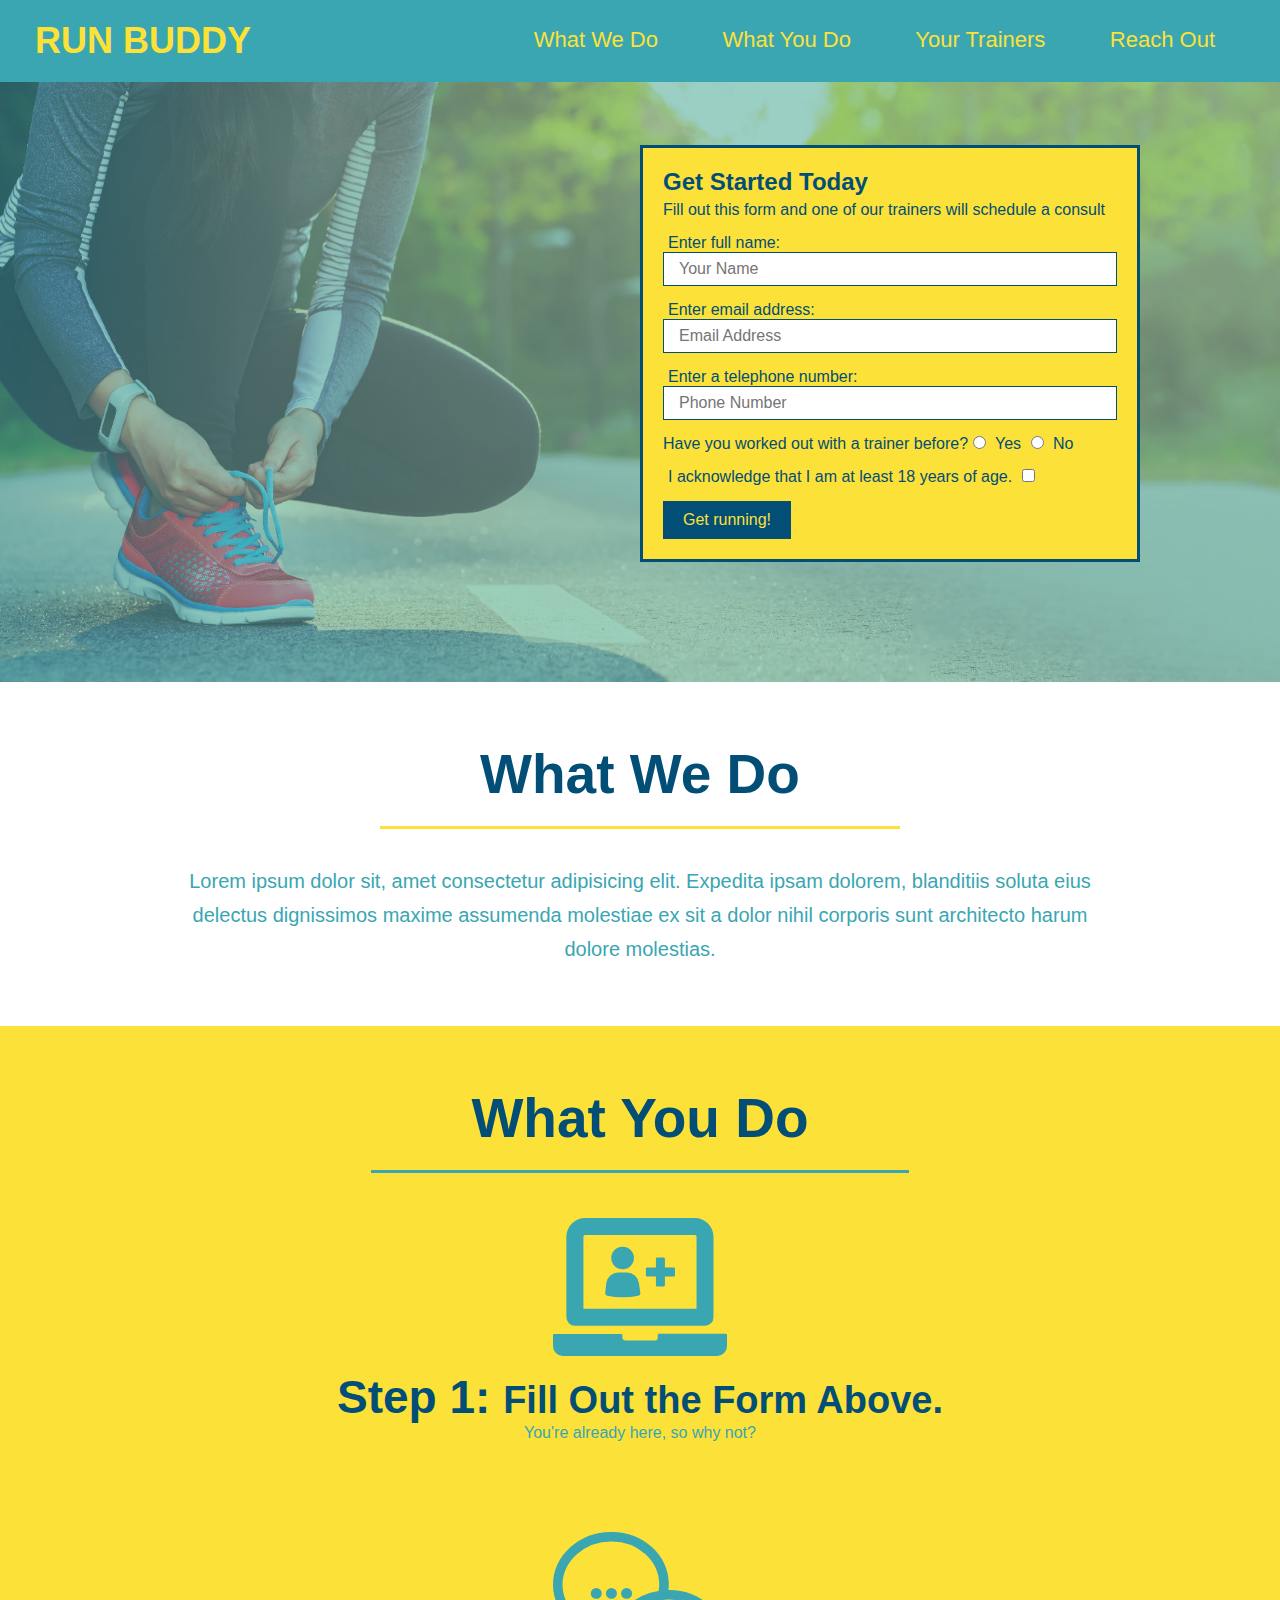
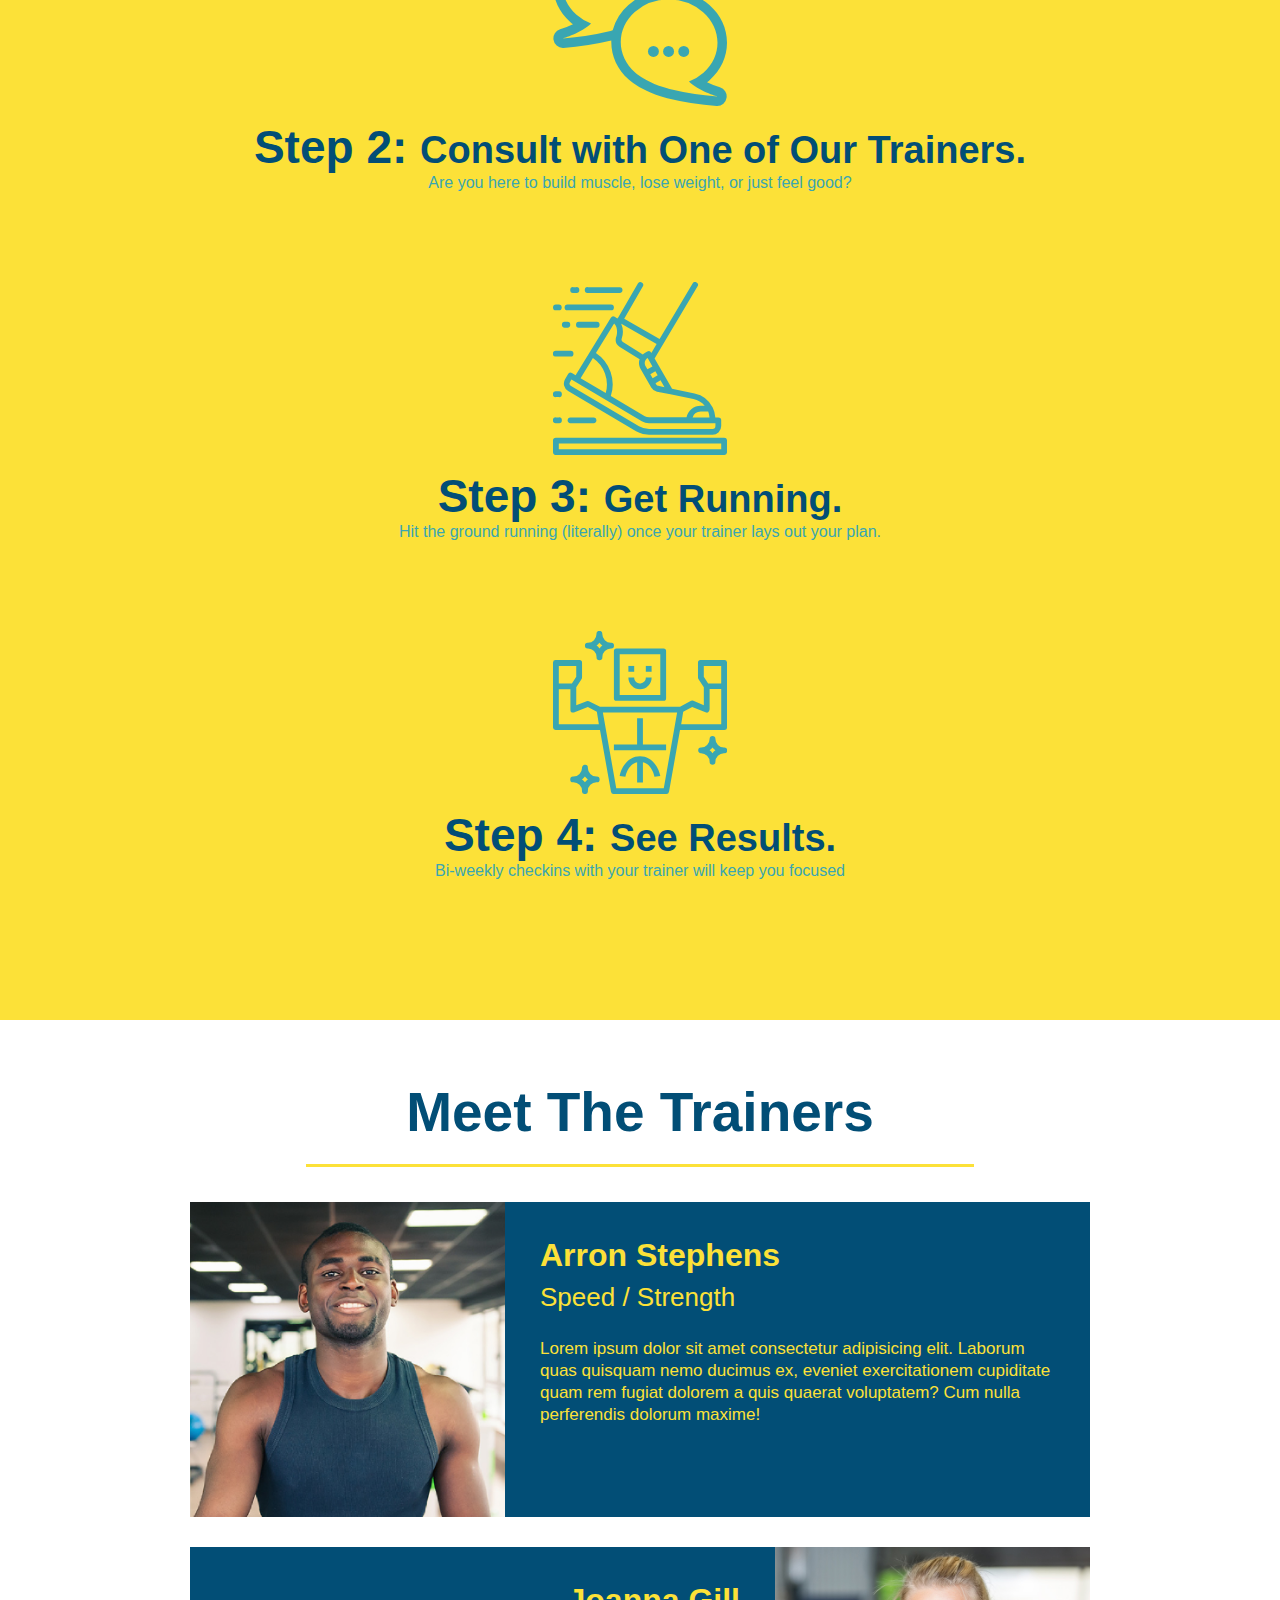
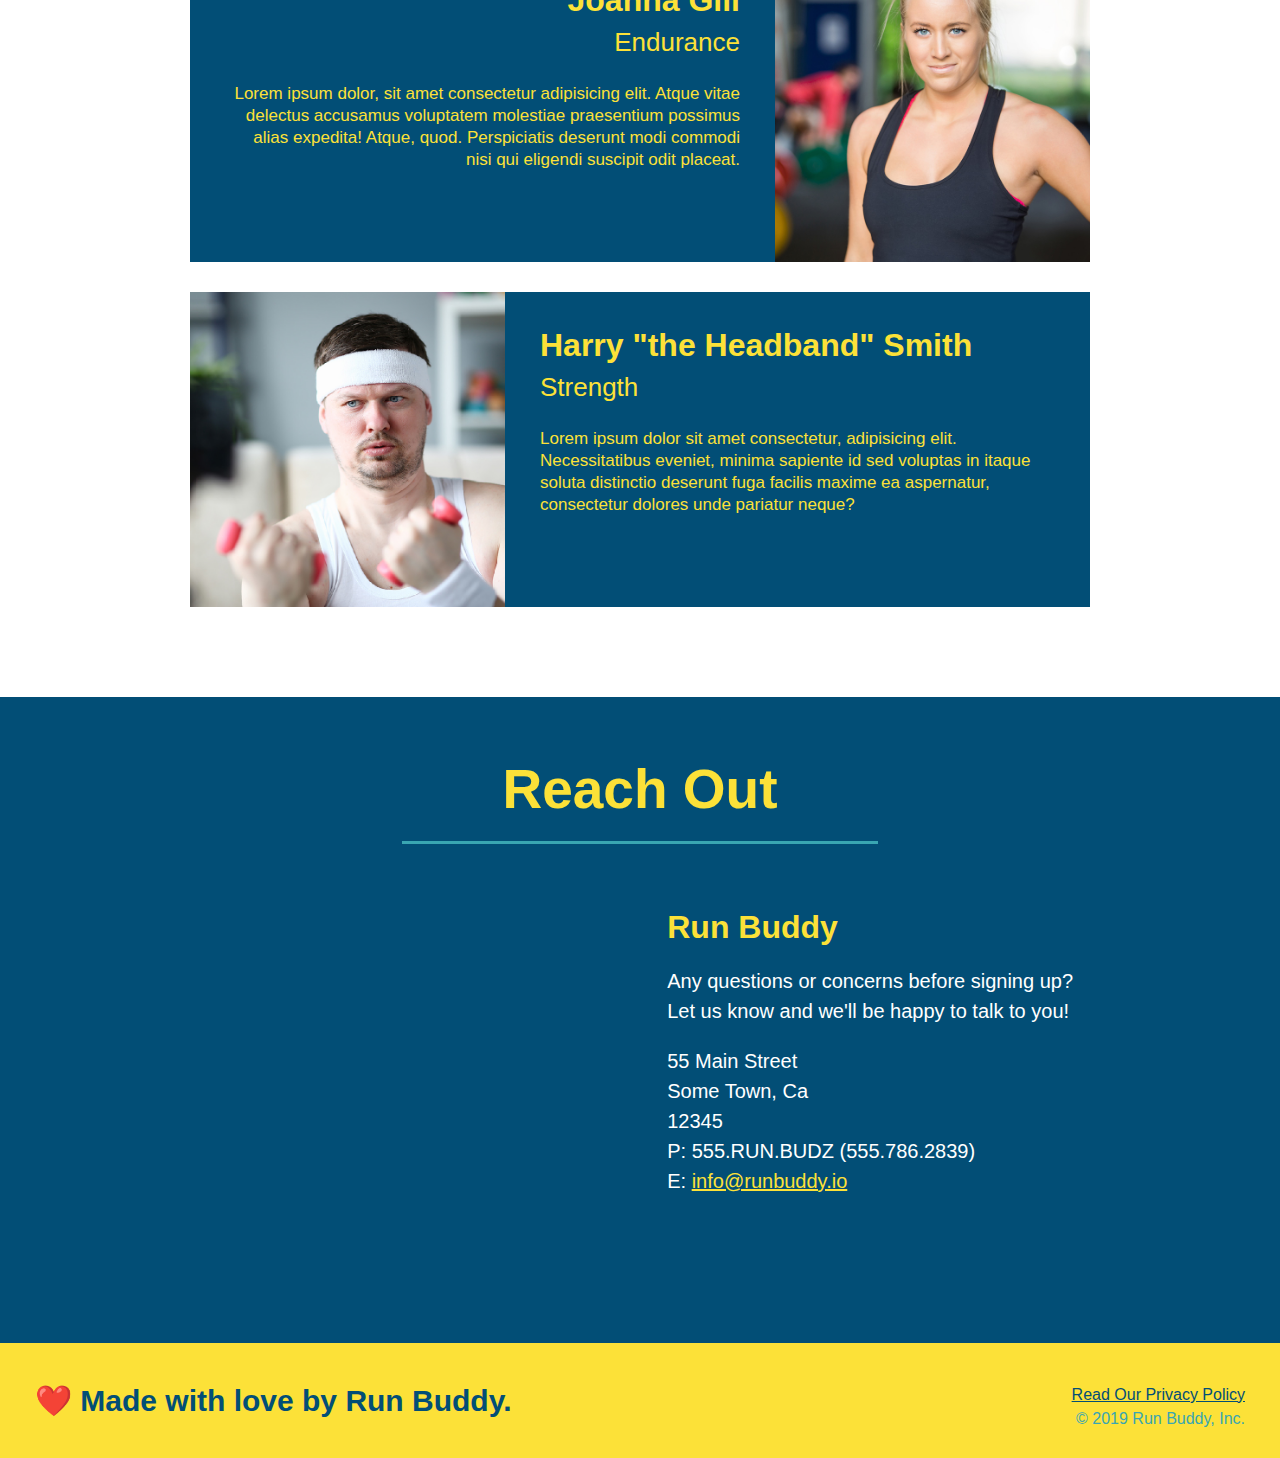
==== index.html @ 03129aef "privacy policy" ====
<!DOCTYPE html>
<html lang="en">

<head>
  <meta charset="UTF-8" />
  <title>Run Buddy</title>
  <link rel="stylesheet" href="./Assets/CSS/style.css" />
</head>

<body>
  <!-- navigation -->
  <header>
    <h1>
      <a href="/">
        RUN BUDDY
      </a>
    </h1>
    <nav>
      <!-- Unordered list element -->
      <ul>
        <!-- List item element-->
        <li>
          <!-- Anchor element -->
          <a href="#what-we-do">What We Do</a>
        </li>
        <li>
          <a href="#what-you-do">What You Do</a>
        </li>
        <li>
          <a href="#your-trainers">Your Trainers</a>
        </li>
        <li>
          <a href="#reach-out">Reach Out</a>
        </li>
      </ul>
    </nav>
  </header>

  <!-- hero/jumbotron -->
  <section class="hero">
    <div class="hero-form">
      <h3>Get Started Today</h3>
      <p>Fill out this form and one of our trainers will schedule a consult</p>
      <form>
        <label for="name">Enter full name:</label>
        <input type="text" placeholder="Your Name" name="name" id="name" class="form-input" />
        <label for="email">Enter email address:</label>
        <input type="text" placeholder="Email Address" name="email" id="email" class="form-input" />
        <label for="phone">Enter a telephone number:</label>
        <input type="text" placeholder="Phone Number" name="phone" id="phone" class="form-input" />
        <p>
          Have you worked out with a trainer before?
          <input type="radio" name="trainer-confirm" id="trainer-yes" />
          <label for="trainer-yes">Yes</label>
          <input type="radio" name="trainer-confirm" id="trainer-no" />
          <label for="trainer-no">No</label>
        </p>
        <p>
          <label for="checkbox">
            I acknowledge that I am at least 18 years of age.
          </label>
          <input type="checkbox" name="checkpoint1" id="checkbox" />
        </p>
        <button type="submit">
          Get running!
        </button>
      </form>
    </div>
  </section>

  <!-- "what we do" section -->
  <section id="what-we-do" class="intro">
    <h2 class="section-title primary-border">What We Do</h2>
    <p>
      Lorem ipsum dolor sit, amet consectetur adipisicing elit. Expedita ipsam dolorem, blanditiis soluta eius delectus dignissimos maxime assumenda molestiae ex sit a dolor nihil corporis sunt architecto harum dolore molestias.
    </p>
  </section>

  <!-- "what you do" section -->
  <section id="what-you-do" class="steps">
    <h2 class="section-title secondary-border">What You Do</h2>
    <div>
      <!-- insert this img element -->
      <img src="./Assets/Images/step-1.svg" alt=""/>
      <h3>Step 1: <span>Fill Out the Form Above.</span></h3>
      <P>You're already here, so why not?</P>
    </div>
    <div>
      <img src="./Assets/Images/step-2.svg" alt=""/>
      <h3>Step 2: <span>Consult with One of Our Trainers.</span></h3>
      <P>Are you here to build muscle, lose weight, or just feel good?</P>
    </div>
    <div>
      <img src="./Assets/Images/step-3.svg" alt=""/>
      <h3>Step 3: <span>Get Running.</span></h3>
      <P>Hit the ground running (literally) once your trainer lays out your plan.</P>
    </div>
    <div>
      <img src="./Assets/Images/step-4.svg" alt=""/>
      <h3>Step 4: <span>See Results.</span></h3>
      <P>Bi-weekly checkins with your trainer will keep you focused</P>
    </div>
  </section>

  <!-- "meet the trainers" section -->
  <section id="your-trainers" class="trainers">
    <h2 class="section-title primary-border">Meet The Trainers</h2>
    <article class="trainer">
      <img src="./Assets/Images/trainer-1.jpg" alt="Arron Stephens in his workout clothes, redy to pump some iron"/>
      <div class="trainer-bio text-left">
        <h3>Arron Stephens</h3>
        <h4>Speed / Strength</h4>
        <p>
          Lorem ipsum dolor sit amet consectetur adipisicing elit. Laborum quas quisquam nemo ducimus ex, eveniet exercitationem cupiditate quam rem fugiat dolorem a quis quaerat voluptatem? Cum nulla perferendis dolorum maxime!
        </p>
      </div>
    </article>
    <!-- second trainer bio -->
    <article class="trainer">
      <div class="trainer-bio text-right">
        <h3>Joanna Gill</h3>
        <h4>Endurance</h4>
        <p>
          Lorem ipsum dolor, sit amet consectetur adipisicing elit. Atque vitae delectus accusamus voluptatem molestiae praesentium possimus alias expedita! Atque, quod. Perspiciatis deserunt modi commodi nisi qui eligendi suscipit odit placeat.
        </p>
      </div>
      <img src="./Assets/Images/trainer-2.jpg" alt="Joanna Gill cooling off after a workout"/>
    </article>
    <!-- third trainer bio -->
    <article class="trainer">
      <img src="./Assets/Images/trainer-3.jpg" alt="Harry Smith wearing a headband and lifting comically small pink weights"/>
      <div class="trainer-bio text-left">        
        <h3>Harry "the Headband" Smith</h3>
        <h4>Strength</h4>
        <p>
          Lorem ipsum dolor sit amet consectetur, adipisicing elit. Necessitatibus eveniet, minima sapiente id sed voluptas in itaque soluta distinctio deserunt fuga facilis maxime ea aspernatur, consectetur dolores unde pariatur neque?
        </p>
      </div>
    </article>
  </section>

  <!-- "reach out" section -->
  <section id="reach-out" class="contact">
    <h2 class="section-title secondary-border">Reach Out</h2>
    <div class="contact-info">
      <iframe src="https://www.google.com/maps/embed?pb=!1m18!1m12!1m3!1d3732.3373214034473!2d-103.38865258467126!3d20.696522504412105!2m3!1f0!2f0!3f0!3m2!1i1024!2i768!4f13.1!3m3!1m2!1s0x8428ae46143d820b%3A0xa0c70ac1861f64c0!2sTacos%20Don%20Miguel%C3%B3n!5e0!3m2!1sen!2smx!4v1633041962342!5m2!1sen!2smx"
      style="border:0;" 
      allowfullscreen=""
      loading="lazy">
      </iframe>
    <div>
        <h3>Run Buddy</h3>
        <p>
          Any questions or concerns before signing up?
          <br />
          Let us know and we'll be happy to talk to you!
        </p>
        <address>
          55 Main Street <br />
          Some Town, Ca <br />
          12345<br />
          P: 555.RUN.BUDZ (555.786.2839)<br />
          E: <a href="mailto:info@runbuddy.io">info@runbuddy.io</a>
        </address>
      </div>
    </div>
  </section>

  <!-- footer -->
  <footer>
    <h2>❤️ Made with love by Run Buddy.</h2>
    <div>
      <a href="./privacy-policy.html">Read Our Privacy Policy</a><br />
      &copy; 2019 Run Buddy, Inc.
    </div>
  </footer>
</body>

</html>
---- Assets/CSS/style.css ----
/* Universal Selectpr */
* {
    margin: 0;
    padding: 0;
    box-sizing: border-box;
  }
    body {
    color: #39a6b2;
    font-family: Helvetica, Arial, sans-serif;
  }
  
  /* apply styles to <header> */
  header {
    padding: 20px 35px;
    background-color: #39a6b2;
  }
    header h1 {
    font-weight: bold;
    font-size: 36px;
    color: #fce138;
    margin: 0;
    display: inline;
  }
  header a {
    text-decoration: none;
    color: #fce138;
  }
    header nav {
    float: right;
    margin: 7px 0;
  }
    header nav ul li {
    display: inline;
  }
    header nav ul li a {
    margin: 0 30px;
    font-weight: lighter;
    font-size: 22px;
  }
    footer {
    background: #fce138;
    width: 100%;
    padding: 40px 35px;
  }
    footer h2 {
    display: inline;
    color: #024e76;
    font-size: 30px;
    margin: 0;
  }
    footer div {
    float: right;
    line-height: 1.5;
    text-align: right;
  }
    footer a {
    color: #024e76;
  }
    section {
    padding: 60px;
  }
  
  /* Hero Style Start */
  .hero {
    background-image: url("..//Images/hero-bg.jpg");
    height: 600px;
    background-size: cover;
    background-position: center;
    position: relative;
  }
   
  .hero-form {
    border: 3px solid #024e76;
    background-color: #fce138;
    padding: 20px;
    width: 500px;
    color: #024e76;
    position: absolute;
    bottom: 120px;
    right: 140px;
  }
    .hero-form h3 {
    font-size: 24px;
    margin: 0;
  }
  .hero-form p {
    margin: 5px 0 15px 0;
  }
    .form-input {
    border: 1px solid #024e76;
    display: block;
    padding: 7px 15px;
    font-size: 16px;
    color: #024e76;
    width: 100%;
    margin-bottom: 15px;
  }
    .hero-form label {
    margin: 0 5px;
  }
   .hero-form button {
    color: #fce138;
    background-color: #024e76;
    border: none;
    padding: 10px 20px;
    font-size: 16px;
  }
  /* Hero Style End */

  /* What We Do Start */
  .section-title {
    font-size: 55px;
    color: #024e76;
    margin-bottom: 35px;
    padding: 0 100px 20px 100px;
    display: inline-block;
    border-bottom: 3px solid;
  }
  .primary-border {
    border-color: #fce138;
  }
  .secondary-border {
    border-color: #39a6b2;
  }
  .intro {
    text-align: center;
  }
  .intro p {
    line-height: 1.7;
    color: #39a6b2;
    width: 80%;
    font-size: 20px;
    margin: 0 auto;
  }
  /* What We Do End */

  /* What You Do Start */
  .steps {
    text-align: center;
    background: #fce138;
  }
  .steps div {
    margin-bottom: 80px;
  }
  .steps img {
    width: 15%;
    margin: 10px 0;
  }
  .steps h3 {
    color: #024e76;
    font-size: 46px;
  }
  .steps p {
    color: #39a6b2;
  }
  .steps span {
    font-size: 38px;
  }
  /* What You Do End */

  /* Meet Your Trainers Start */
  .trainers {
    text-align: center;
  }
  .trainer {
    width: 900px;
    margin: 0 auto 30px auto;
    background: #024e76;
    color: #fce138;
    overflow: auto;
  }
  .trainer img {
    width: 35%;
    float: left;
  }
  .trainer-bio {
    padding: 35px;
    float: left;
    width: 65%;
  }
  /* Utility Classes */
  .text-left {
    text-align: left;
  }
  .text-right {
    text-align: right;
  }
  .trainer-bio h3 {
    font-size: 32px;
    margin-bottom: 8px;
  }
  .trainer-bio h4 {
    font-weight: lighter;
    font-size: 26px;
    margin-bottom: 25px;
  }
  .trainer-bio p {
    font-size: 17px;
    line-height: 1.3;
  }
  /* Meet Your Trainers End */

  /* Reach Out Styles Start */
  .contact {
    text-align: center;
    background-color: #024e76;    
  }
  .contact h2 {
    color: #fce138;
  }
  .contact-info iframe {
    width: 400px;
    height: 400px;
  }
  .contact-info div {
    width: 410px;
    display: inline-block;
    vertical-align: top;
    text-align: left;
    margin: 30px 0 0 60px;
    color: white;
  }
  .contact-info h3 {
    color: #fce138;
    font-size: 32px;
  }
  .contact-info p, .contact-info address {
    margin: 20px 0;
    line-height: 1.5;
    font-size: 20px;  
    font-style: normal;  
  }
  .contact-info a {
    color: #fce138;
  }
  /* Reach Out Styles End */
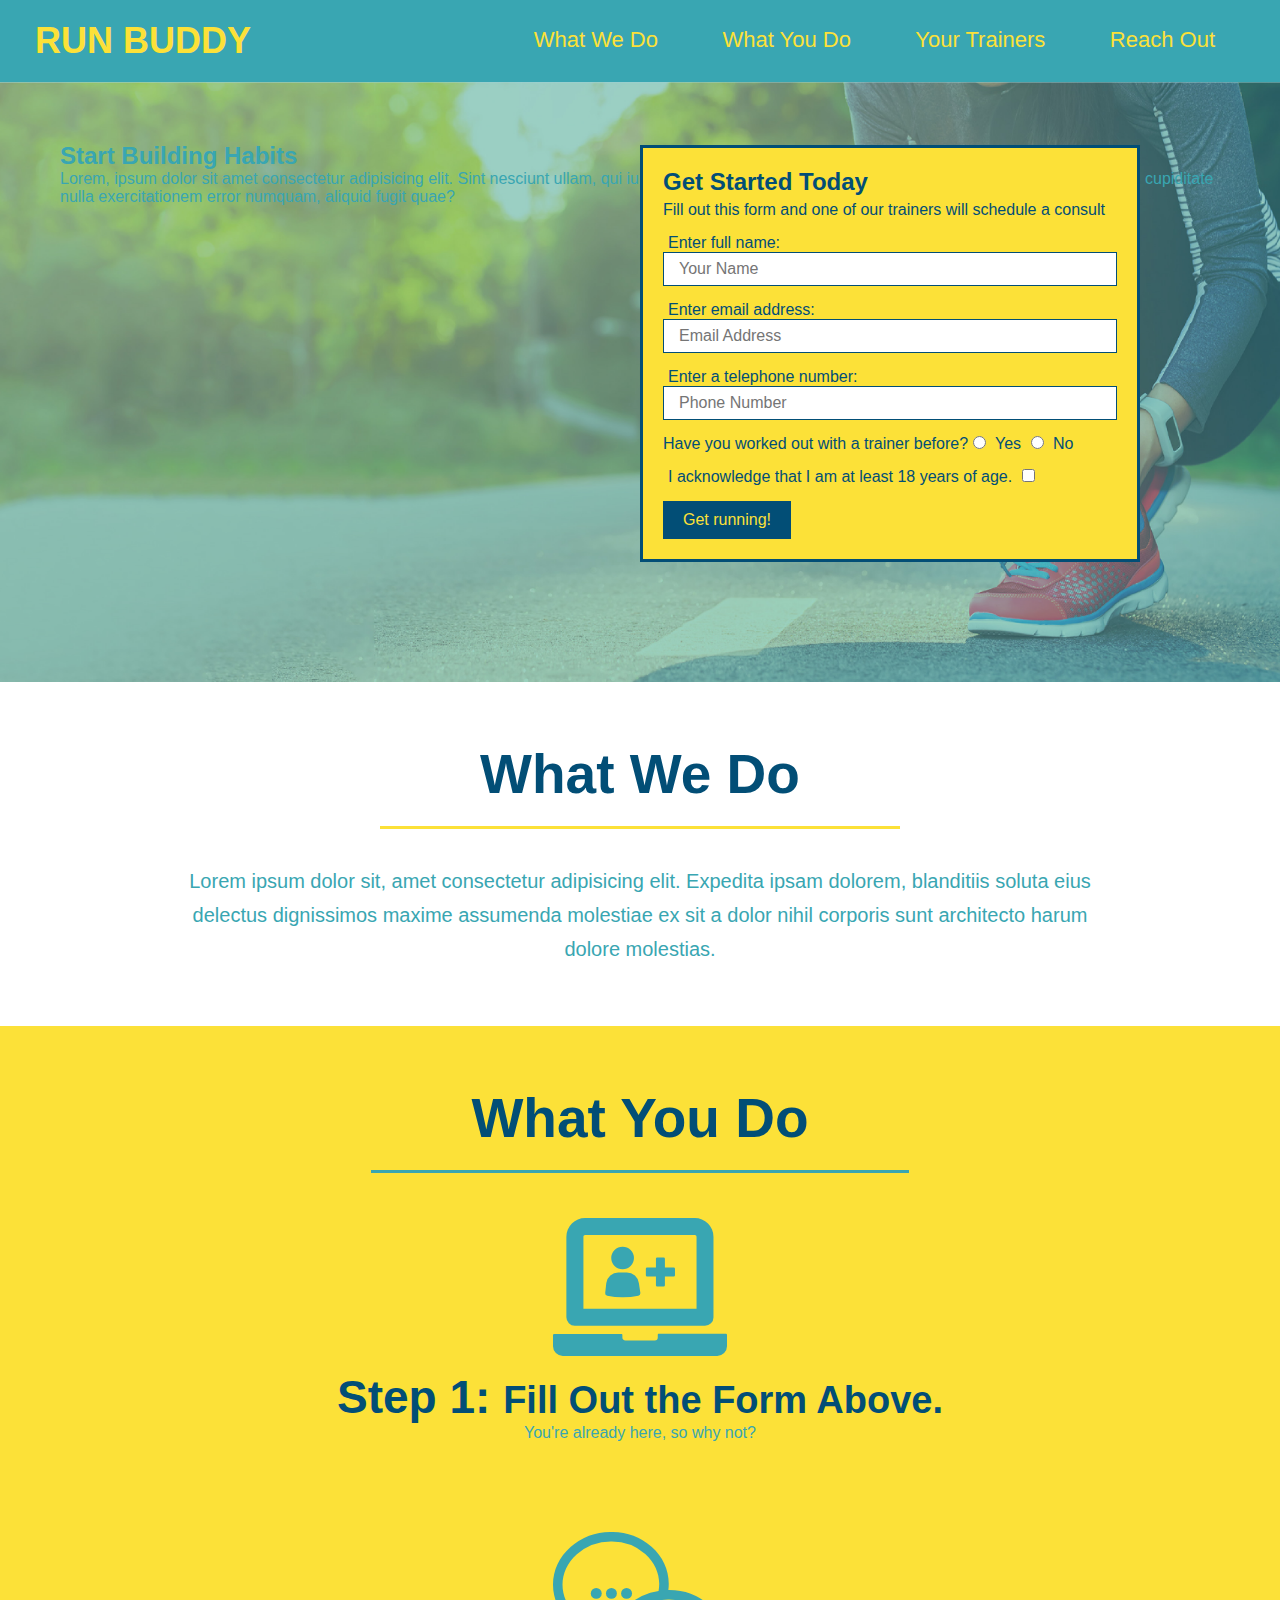
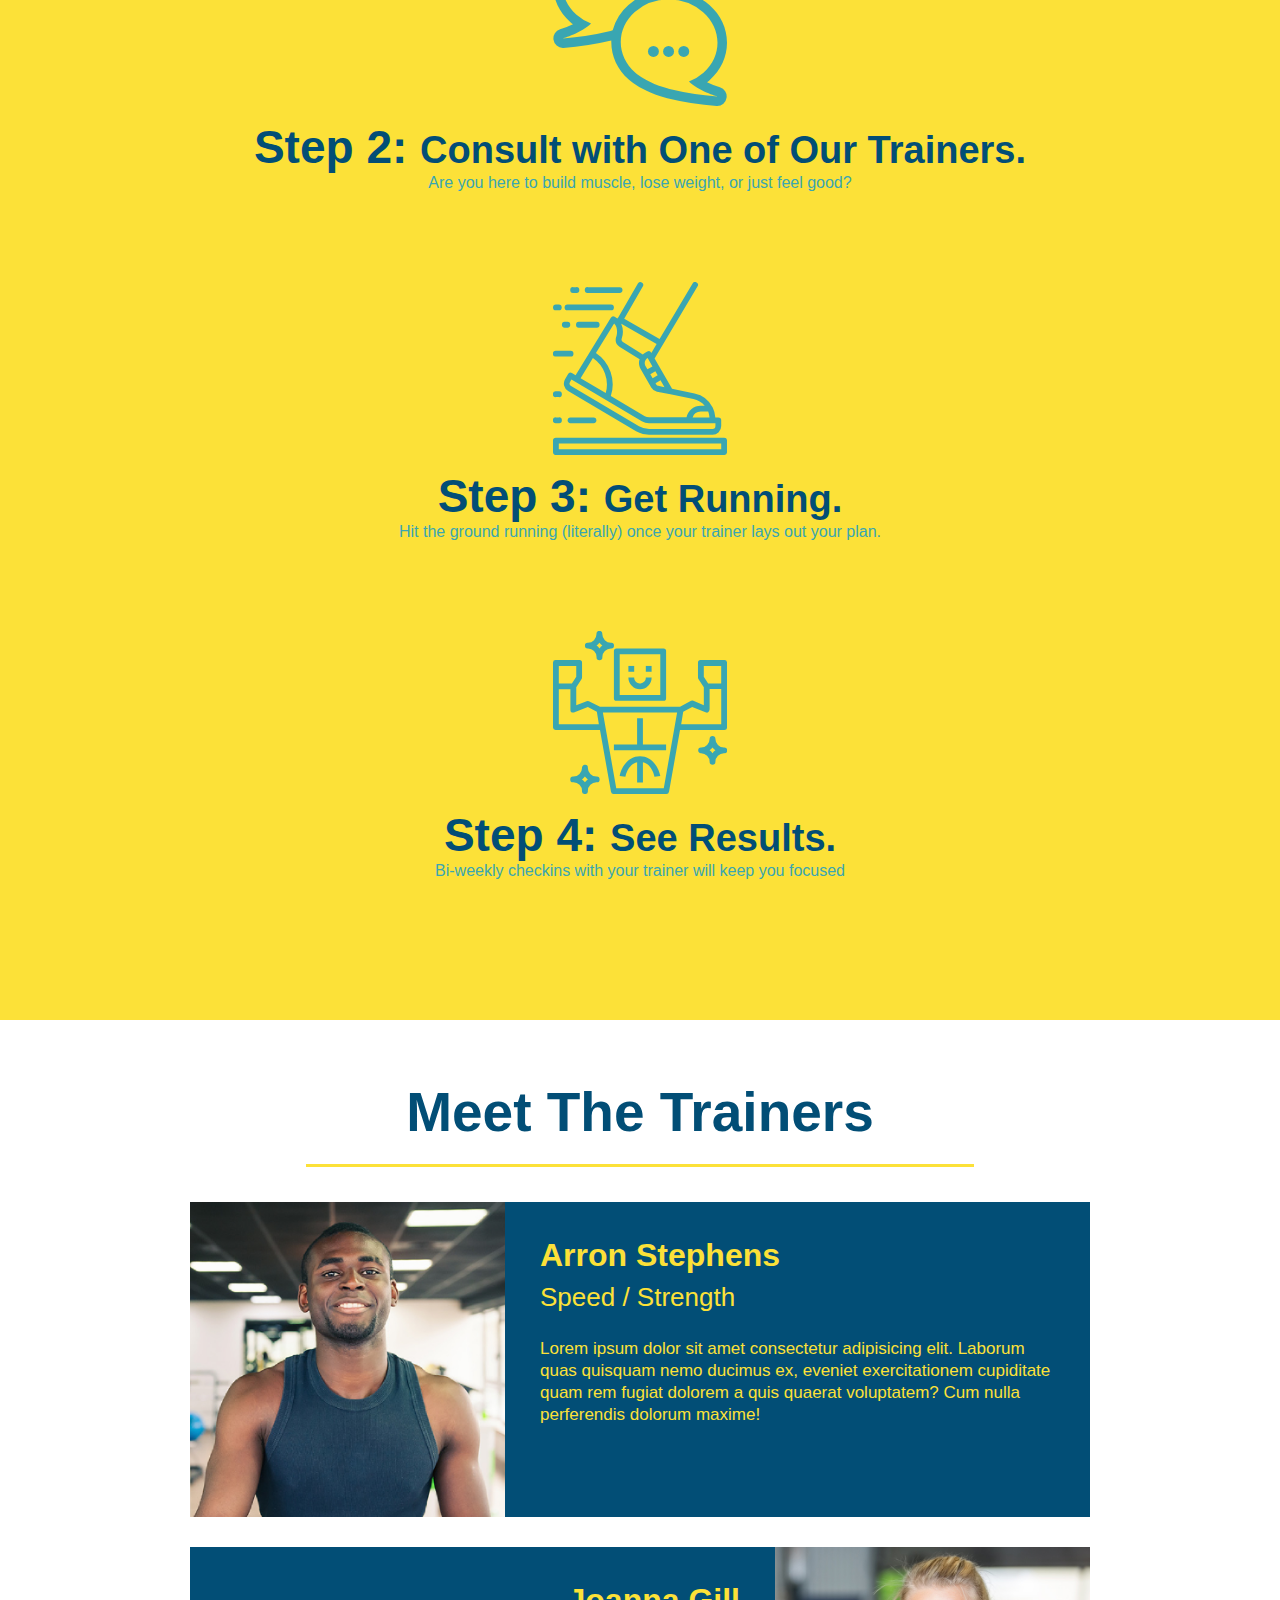
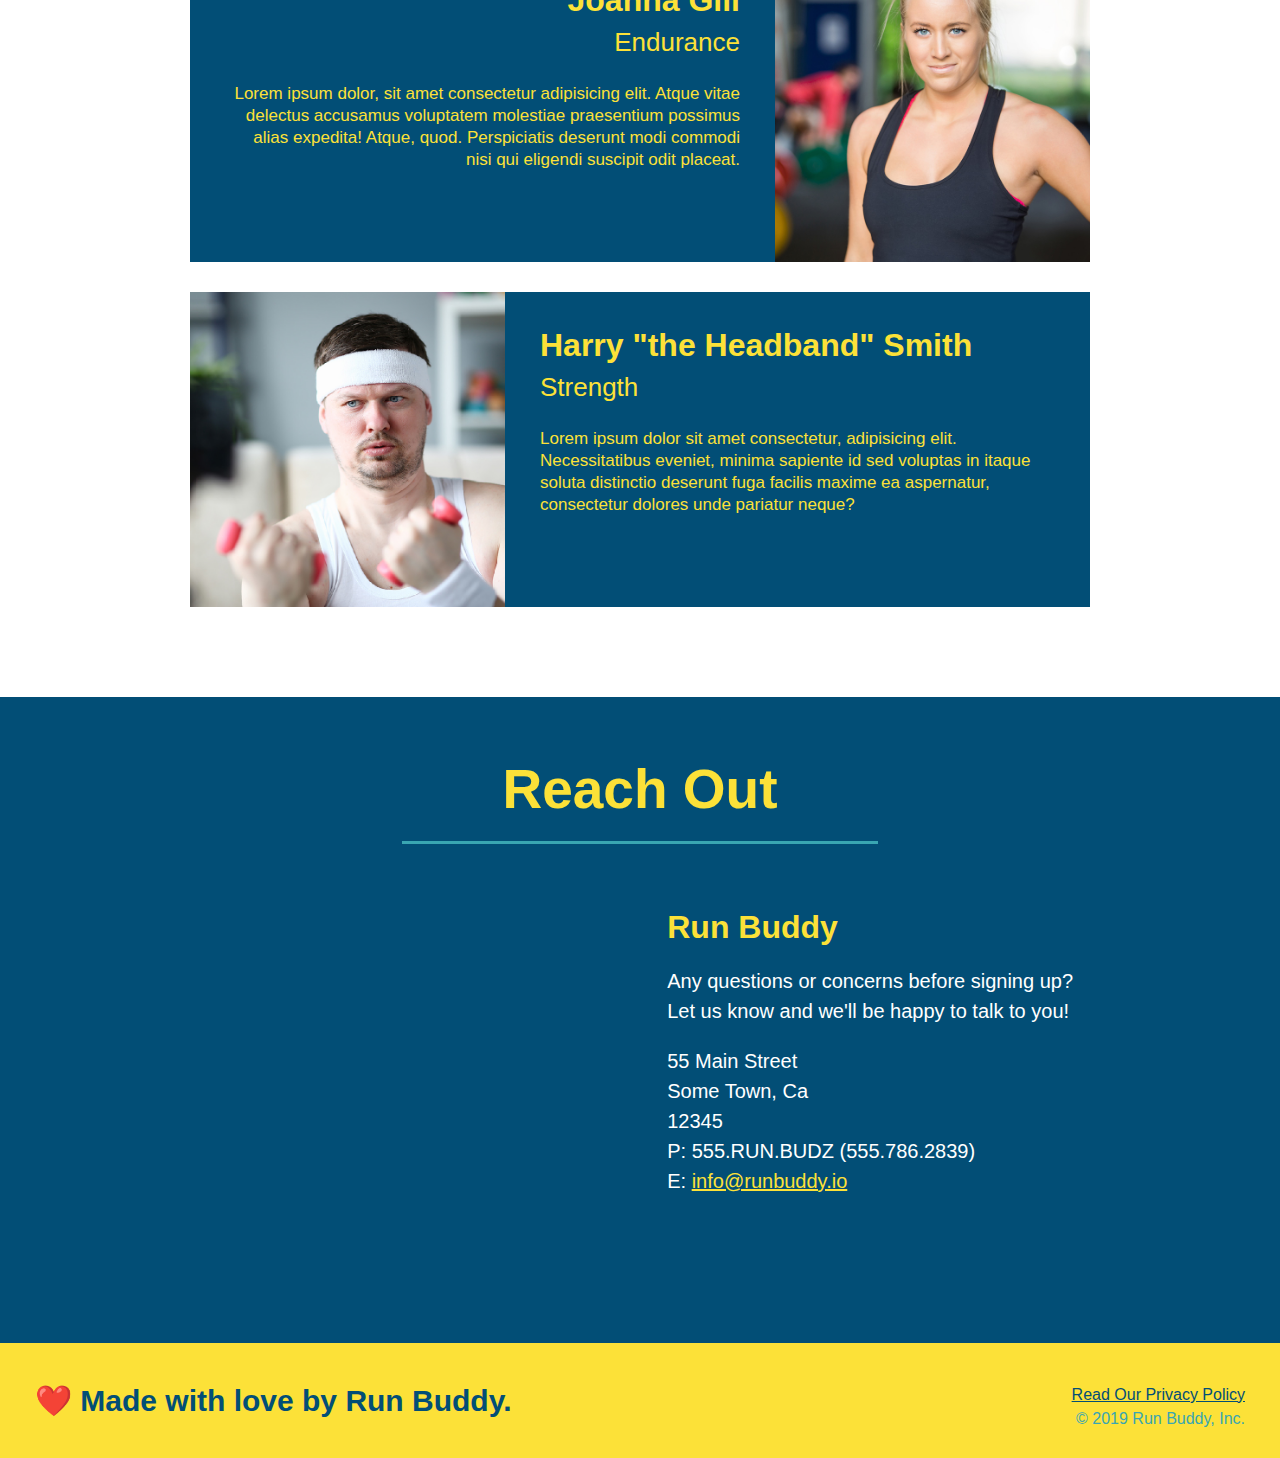
==== commit d9e331c3: "add content to hero, replace image" ====
--- a/index.html
+++ b/index.html
@@ -38,6 +38,12 @@
 
   <!-- hero/jumbotron -->
   <section class="hero">
+    <div class="hero-cta">
+      <h2>Start Building Habits</h2>
+      <p>
+        Lorem, ipsum dolor sit amet consectetur adipisicing elit. Sint nesciunt ullam, qui iure sed quod quae maiores non aperiam quibusdam. Rerum voluptatum cupiditate nulla exercitationem error numquam, aliquid fugit quae?
+      </p>
+    </div>
     <div class="hero-form">
       <h3>Get Started Today</h3>
       <p>Fill out this form and one of our trainers will schedule a consult</p>
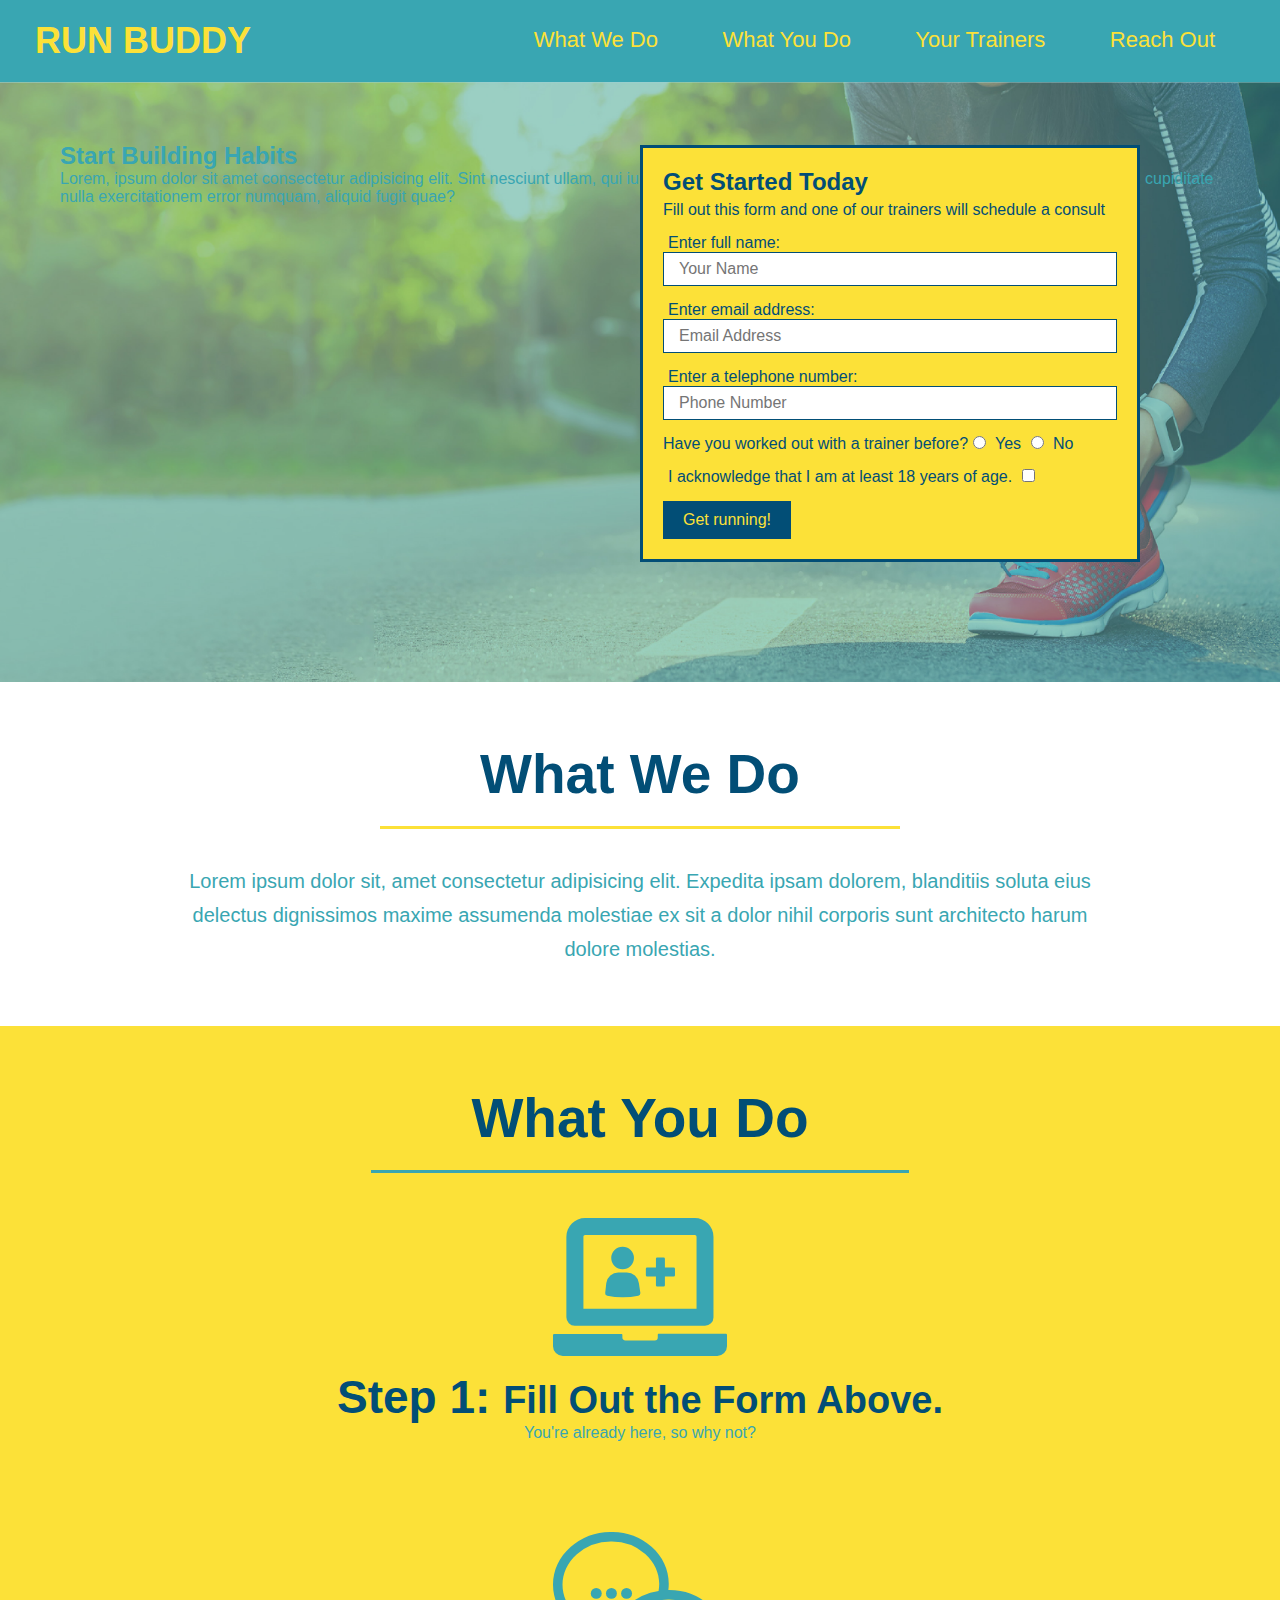
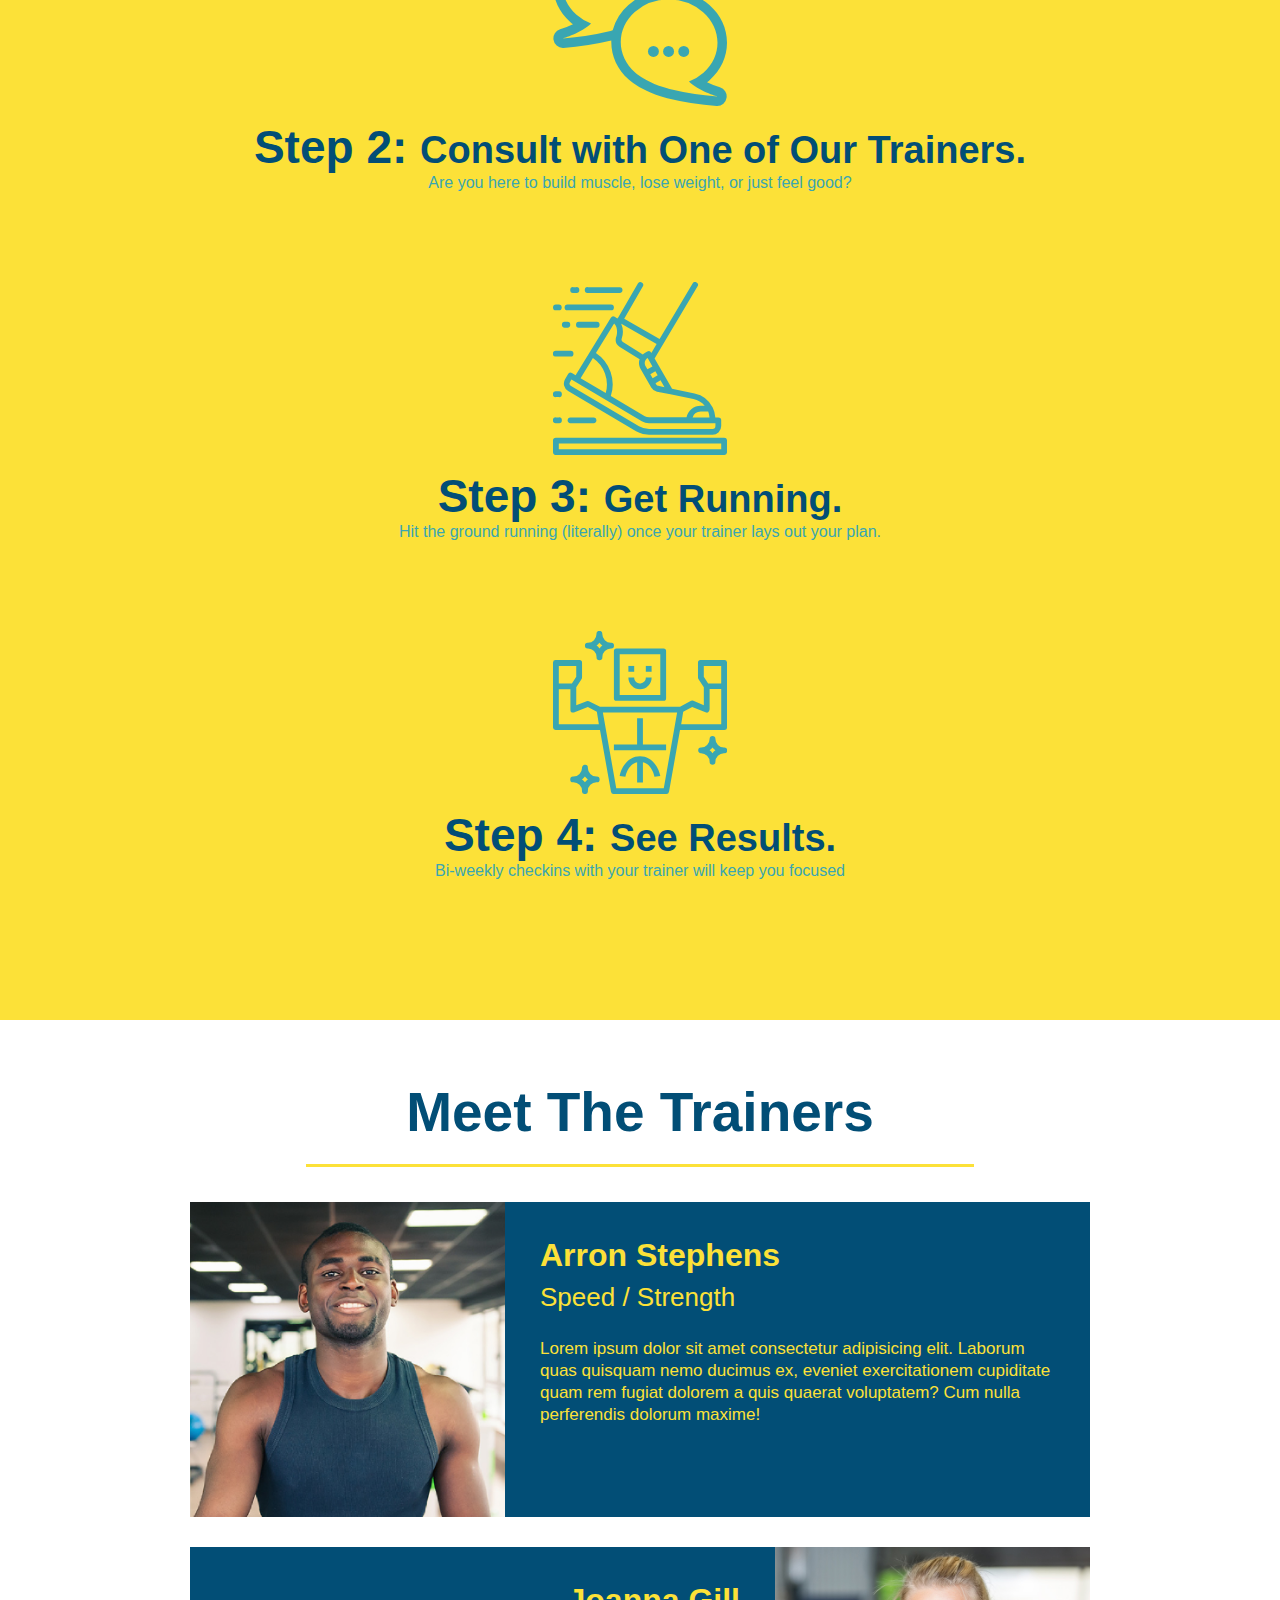
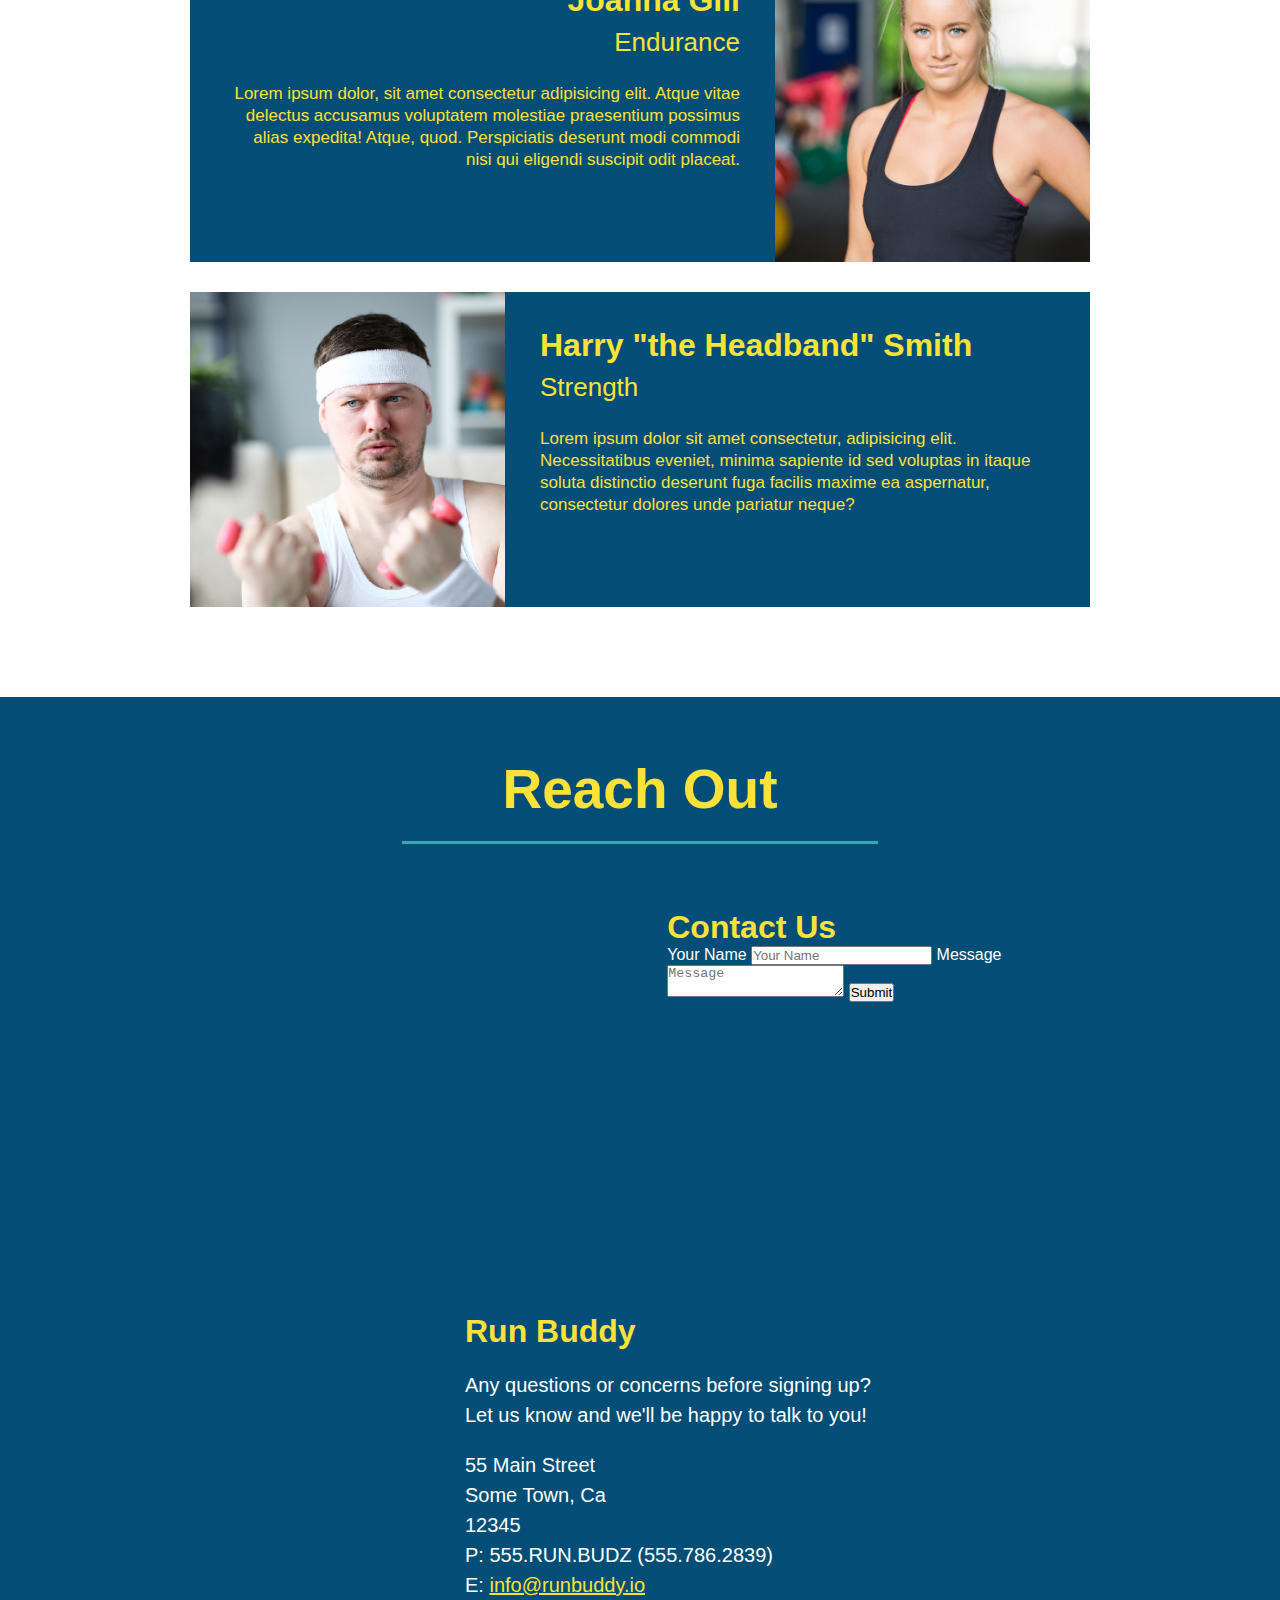
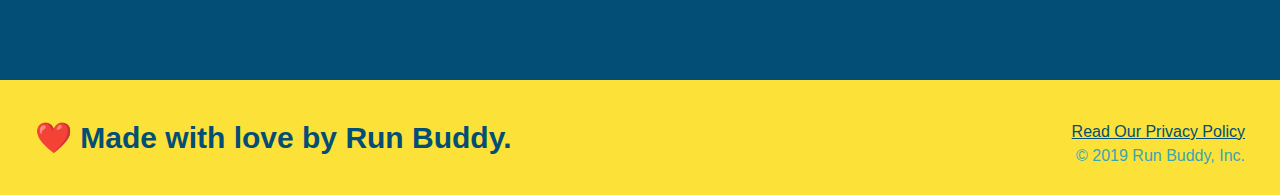
==== commit a0026db0: "add contact form" ====
--- a/index.html
+++ b/index.html
@@ -154,6 +154,18 @@
       allowfullscreen=""
       loading="lazy">
       </iframe>
+      <div class="contact form">
+        <h3>Contact Us</h3>
+        <form>
+          <label for="contact-name">Your Name</label>
+          <input type="text" id="contact-name" placeholder="Your Name" />
+     
+          <label for="contact-message">Message</label>
+          <textarea id="contact-message" placeholder="Message"></textarea>
+     
+          <button type="submit">Submit</button>
+         </form>
+      </div>
     <div>
         <h3>Run Buddy</h3>
         <p>
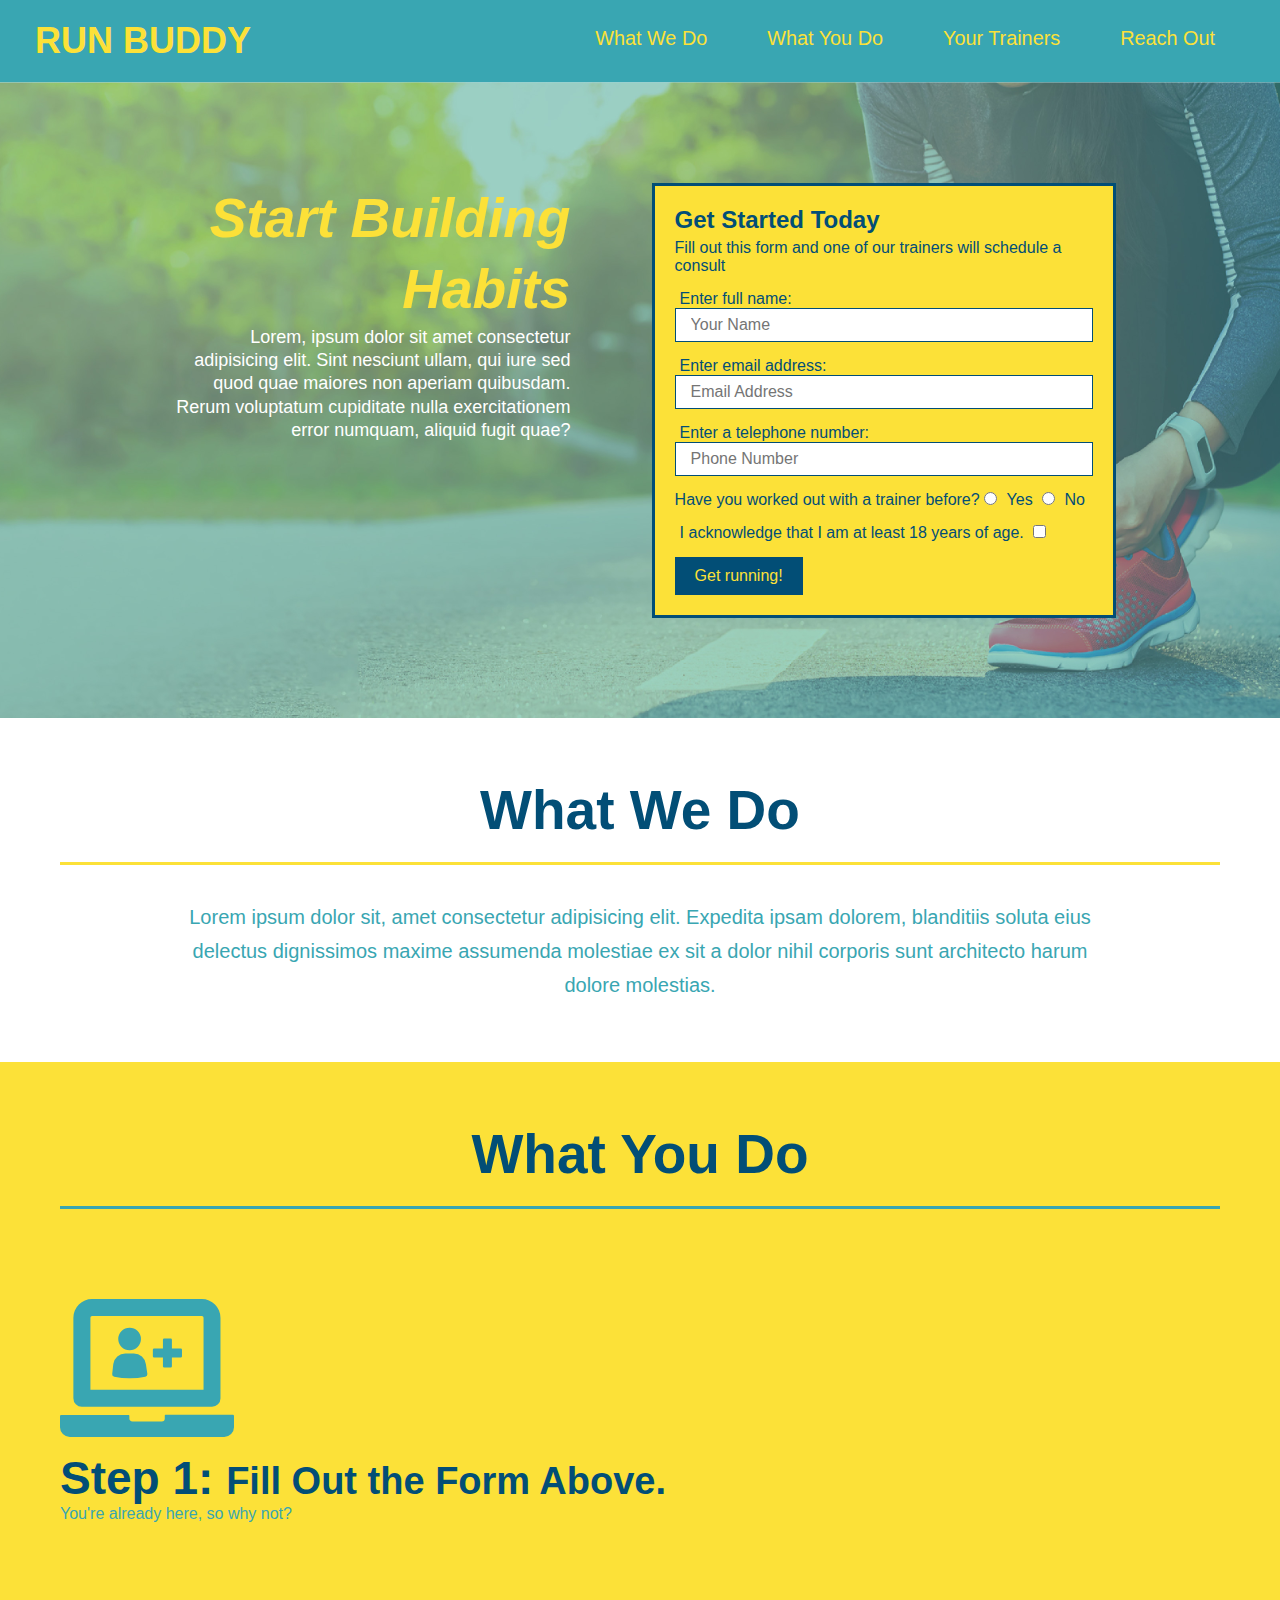
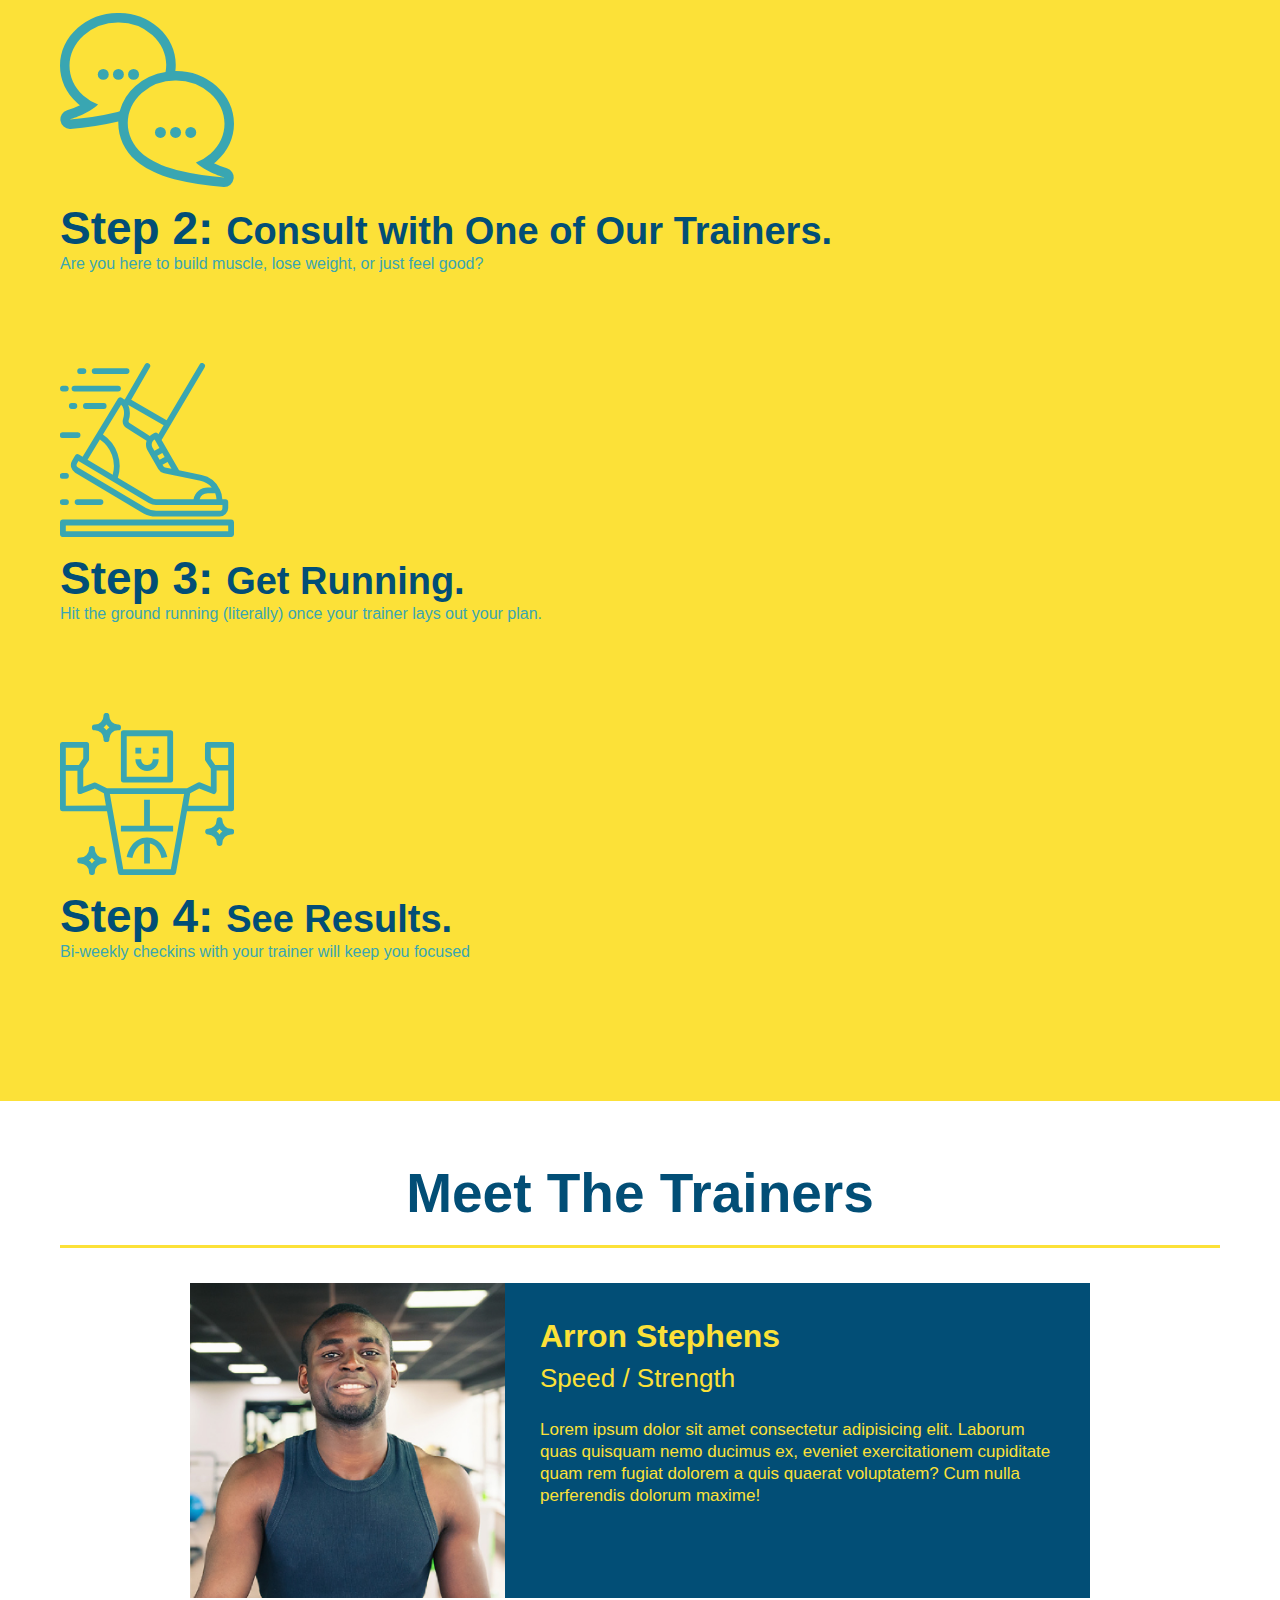
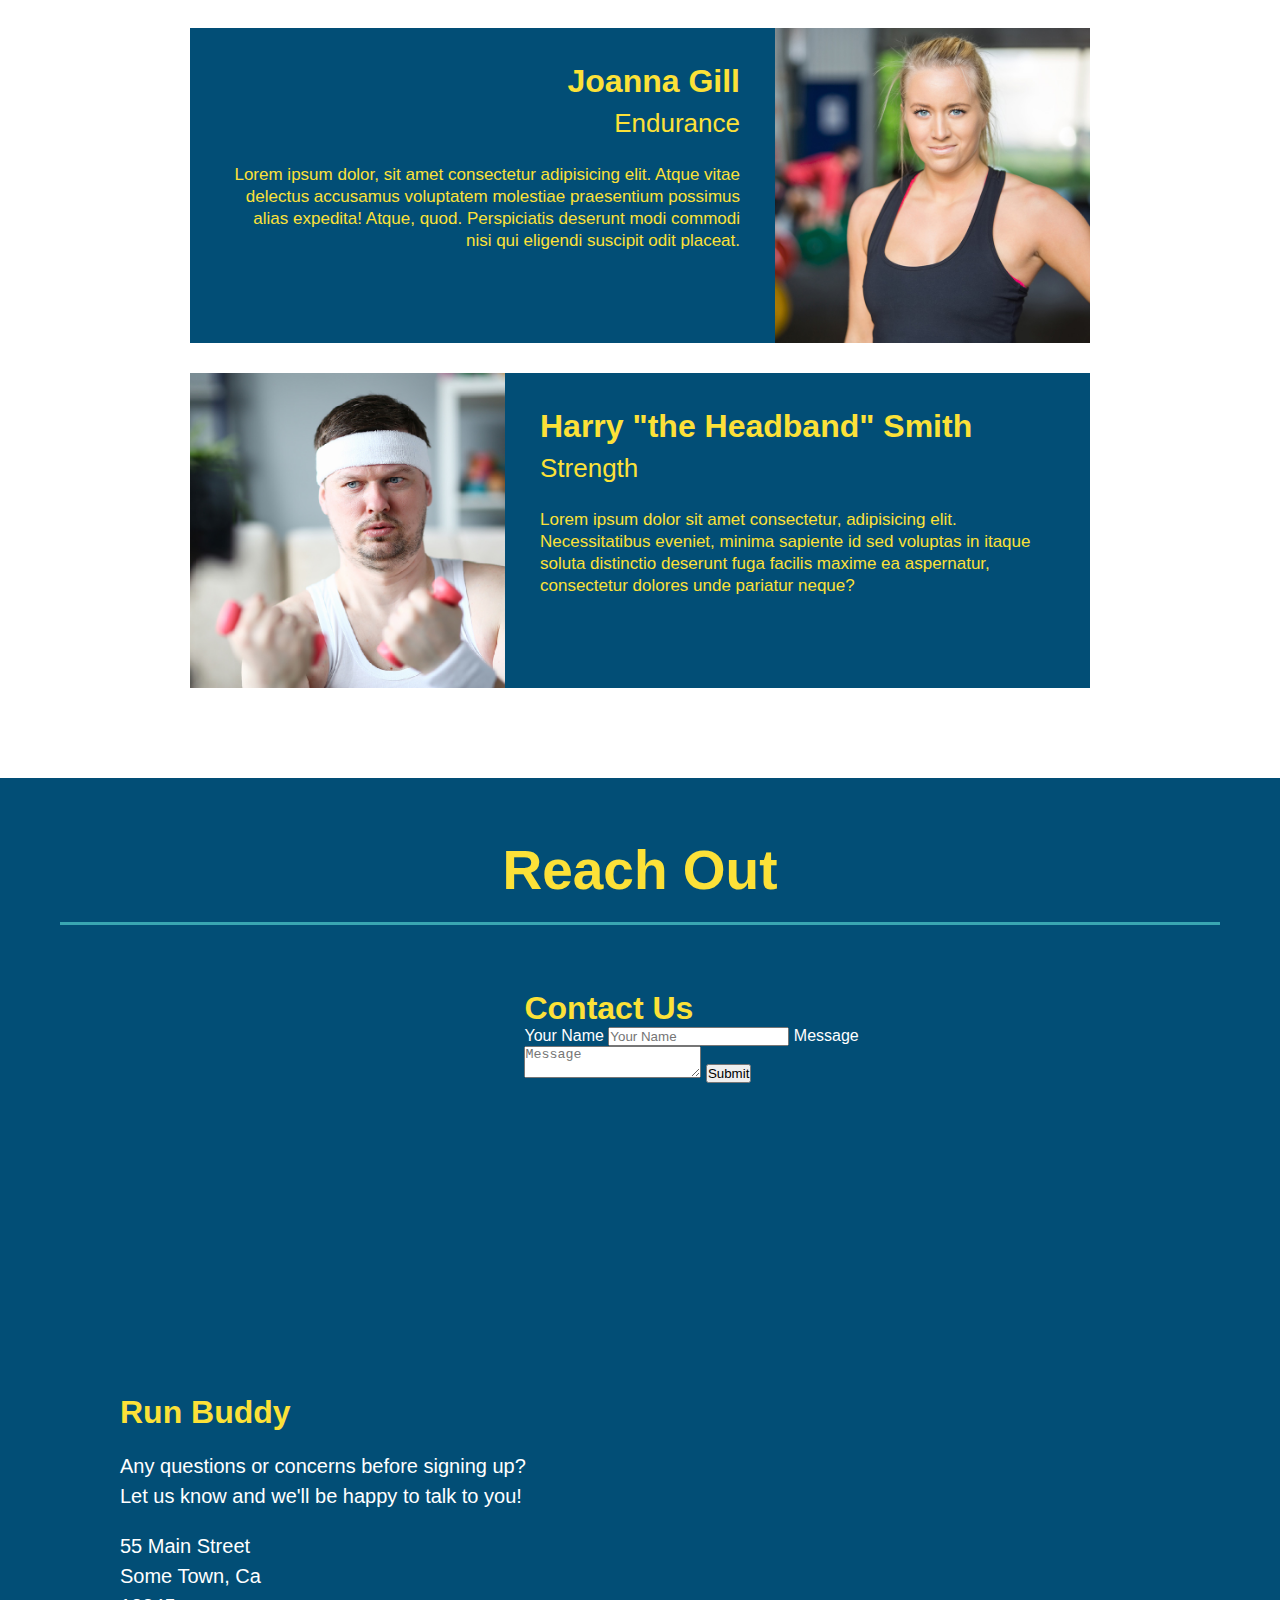
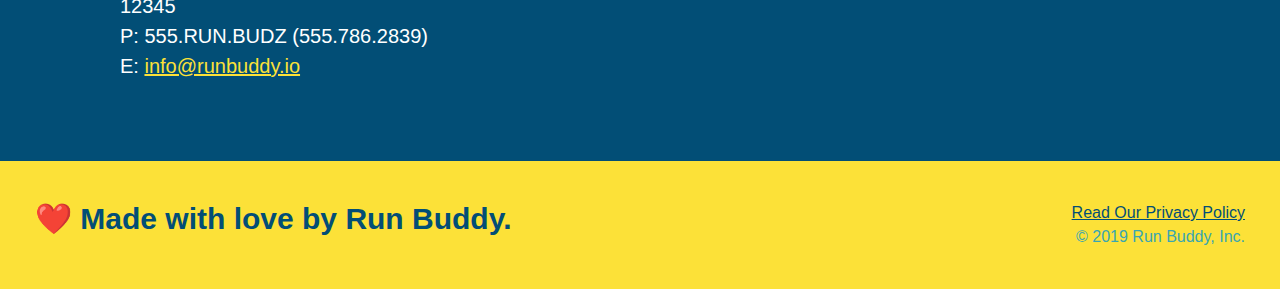
==== commit b7ceeedd: "center de section" ====
--- a/index.html
+++ b/index.html
@@ -76,15 +76,26 @@
 
   <!-- "what we do" section -->
   <section id="what-we-do" class="intro">
-    <h2 class="section-title primary-border">What We Do</h2>
-    <p>
-      Lorem ipsum dolor sit, amet consectetur adipisicing elit. Expedita ipsam dolorem, blanditiis soluta eius delectus dignissimos maxime assumenda molestiae ex sit a dolor nihil corporis sunt architecto harum dolore molestias.
-    </p>
+    <div class="flex-rox">
+      <h2 class="section-title primary-border">
+        What We Do
+      </h2>
+    </div>
+      <div class="flex-row">
+        <p>
+        Lorem ipsum dolor sit, amet consectetur adipisicing elit. Expedita ipsam dolorem, blanditiis soluta eius delectus dignissimos maxime assumenda molestiae ex sit a dolor nihil corporis sunt architecto harum dolore molestias.
+        </p>
+    </div>
   </section>
 
   <!-- "what you do" section -->
   <section id="what-you-do" class="steps">
-    <h2 class="section-title secondary-border">What You Do</h2>
+    <div>
+     <h2 class="section-title secondary-border">
+        What You Do
+      </h2>
+    </div>
+
     <div>
       <!-- insert this img element -->
       <img src="./Assets/Images/step-1.svg" alt=""/>
--- a/Assets/CSS/style.css
+++ b/Assets/CSS/style.css
@@ -13,43 +13,49 @@
   header {
     padding: 20px 35px;
     background-color: #39a6b2;
+    display: flex;
+    justify-content: space-between;
+    flex-wrap: wrap;
   }
     header h1 {
     font-weight: bold;
     font-size: 36px;
     color: #fce138;
-    margin: 0;
-    display: inline;
-  }
-  header a {
+    margin: 0;  
+  }
+    header a {
     text-decoration: none;
     color: #fce138;
   }
     header nav {
-    float: right;
     margin: 7px 0;
   }
-    header nav ul li {
-    display: inline;
+    header nav ul {
+    display: flex;
+    flex-wrap: wrap;
+    justify-content: space-between;
+    align-items: center;
+    list-style: none;
   }
     header nav ul li a {
     margin: 0 30px;
     font-weight: lighter;
-    font-size: 22px;
+    font-size: 1.55vw;
   }
     footer {
     background: #fce138;
     width: 100%;
     padding: 40px 35px;
-  }
-    footer h2 {
-    display: inline;
+    display: flex;
+    justify-content: space-between;
+    flex-wrap: wrap;
+  }
+    footer h2 {   
     color: #024e76;
     font-size: 30px;
     margin: 0;
   }
     footer div {
-    float: right;
     line-height: 1.5;
     text-align: right;
   }
@@ -63,23 +69,34 @@
   /* Hero Style Start */
   .hero {
     background-image: url("..//Images/hero-bg.jpg");
-    height: 600px;
     background-size: cover;
     background-position: center;
-    position: relative;
-  }
-   
+    display: flex;
+    justify-content: center;
+    flex-wrap: wrap;
+  }
+   .hero-cta {
+     width: 35%;
+     text-align: right;
+     margin: 3.5%;
+     color: #fff;
+     font-size: 18px;
+     line-height: 1.3;
+   }
+   .hero-cta h2 {
+     font-style: italic;
+     font-size: 55px;
+     color: #fce138;
+   }
   .hero-form {
     border: 3px solid #024e76;
     background-color: #fce138;
     padding: 20px;
-    width: 500px;
-    color: #024e76;
-    position: absolute;
-    bottom: 120px;
-    right: 140px;
-  }
-    .hero-form h3 {
+    color: #024e76;
+    width: 40%;
+    margin: 3.5%;
+  }
+  .hero-form h3 {
     font-size: 24px;
     margin: 0;
   }
@@ -111,19 +128,16 @@
   .section-title {
     font-size: 55px;
     color: #024e76;
-    margin-bottom: 35px;
-    padding: 0 100px 20px 100px;
-    display: inline-block;
     border-bottom: 3px solid;
+    padding-bottom: 20px;
+    text-align: center;
+    margin: 0 auto 35px auto;
   }
   .primary-border {
     border-color: #fce138;
   }
   .secondary-border {
     border-color: #39a6b2;
-  }
-  .intro {
-    text-align: center;
   }
   .intro p {
     line-height: 1.7;
@@ -131,12 +145,12 @@
     width: 80%;
     font-size: 20px;
     margin: 0 auto;
+    text-align: center;
   }
   /* What We Do End */
 
   /* What You Do Start */
   .steps {
-    text-align: center;
     background: #fce138;
   }
   .steps div {
@@ -160,7 +174,6 @@
 
   /* Meet Your Trainers Start */
   .trainers {
-    text-align: center;
   }
   .trainer {
     width: 900px;
@@ -198,11 +211,13 @@
     font-size: 17px;
     line-height: 1.3;
   }
+  .flex-row {
+    display: flex;
+  }
   /* Meet Your Trainers End */
 
   /* Reach Out Styles Start */
   .contact {
-    text-align: center;
     background-color: #024e76;    
   }
   .contact h2 {
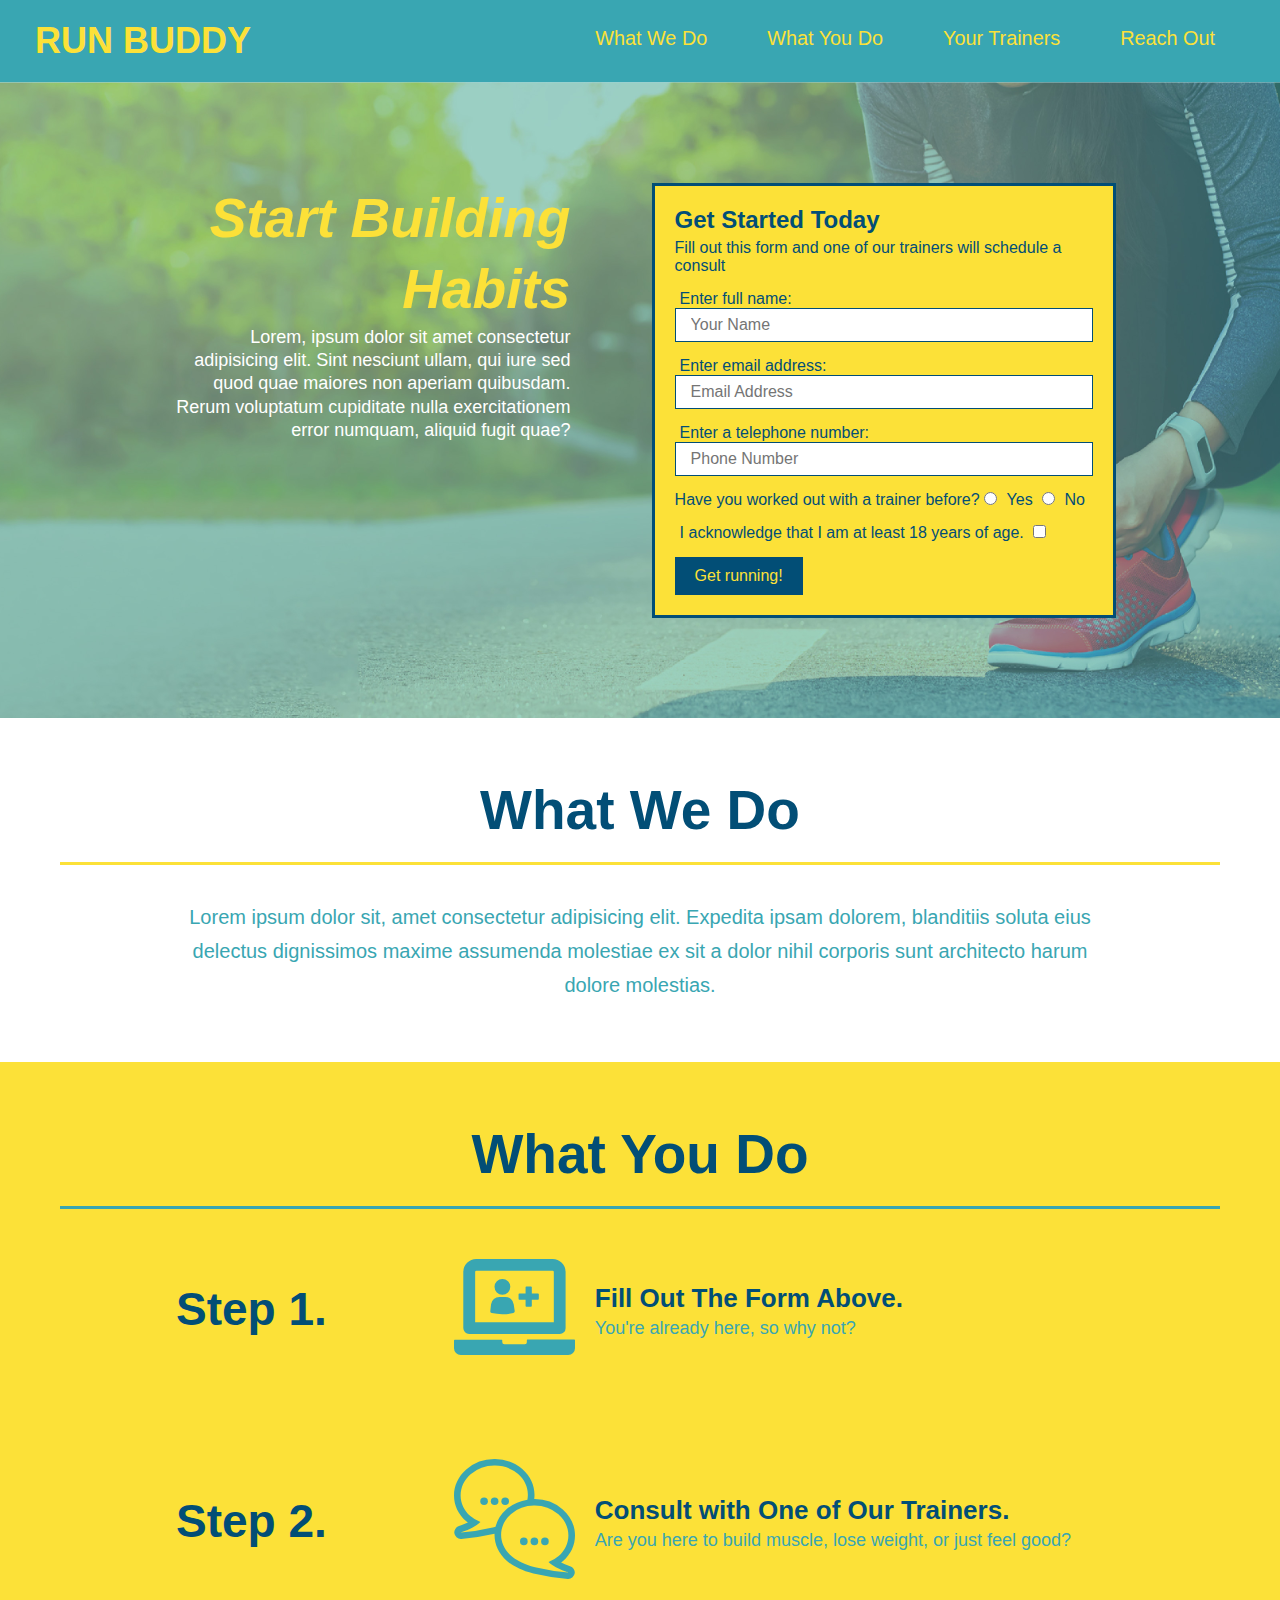
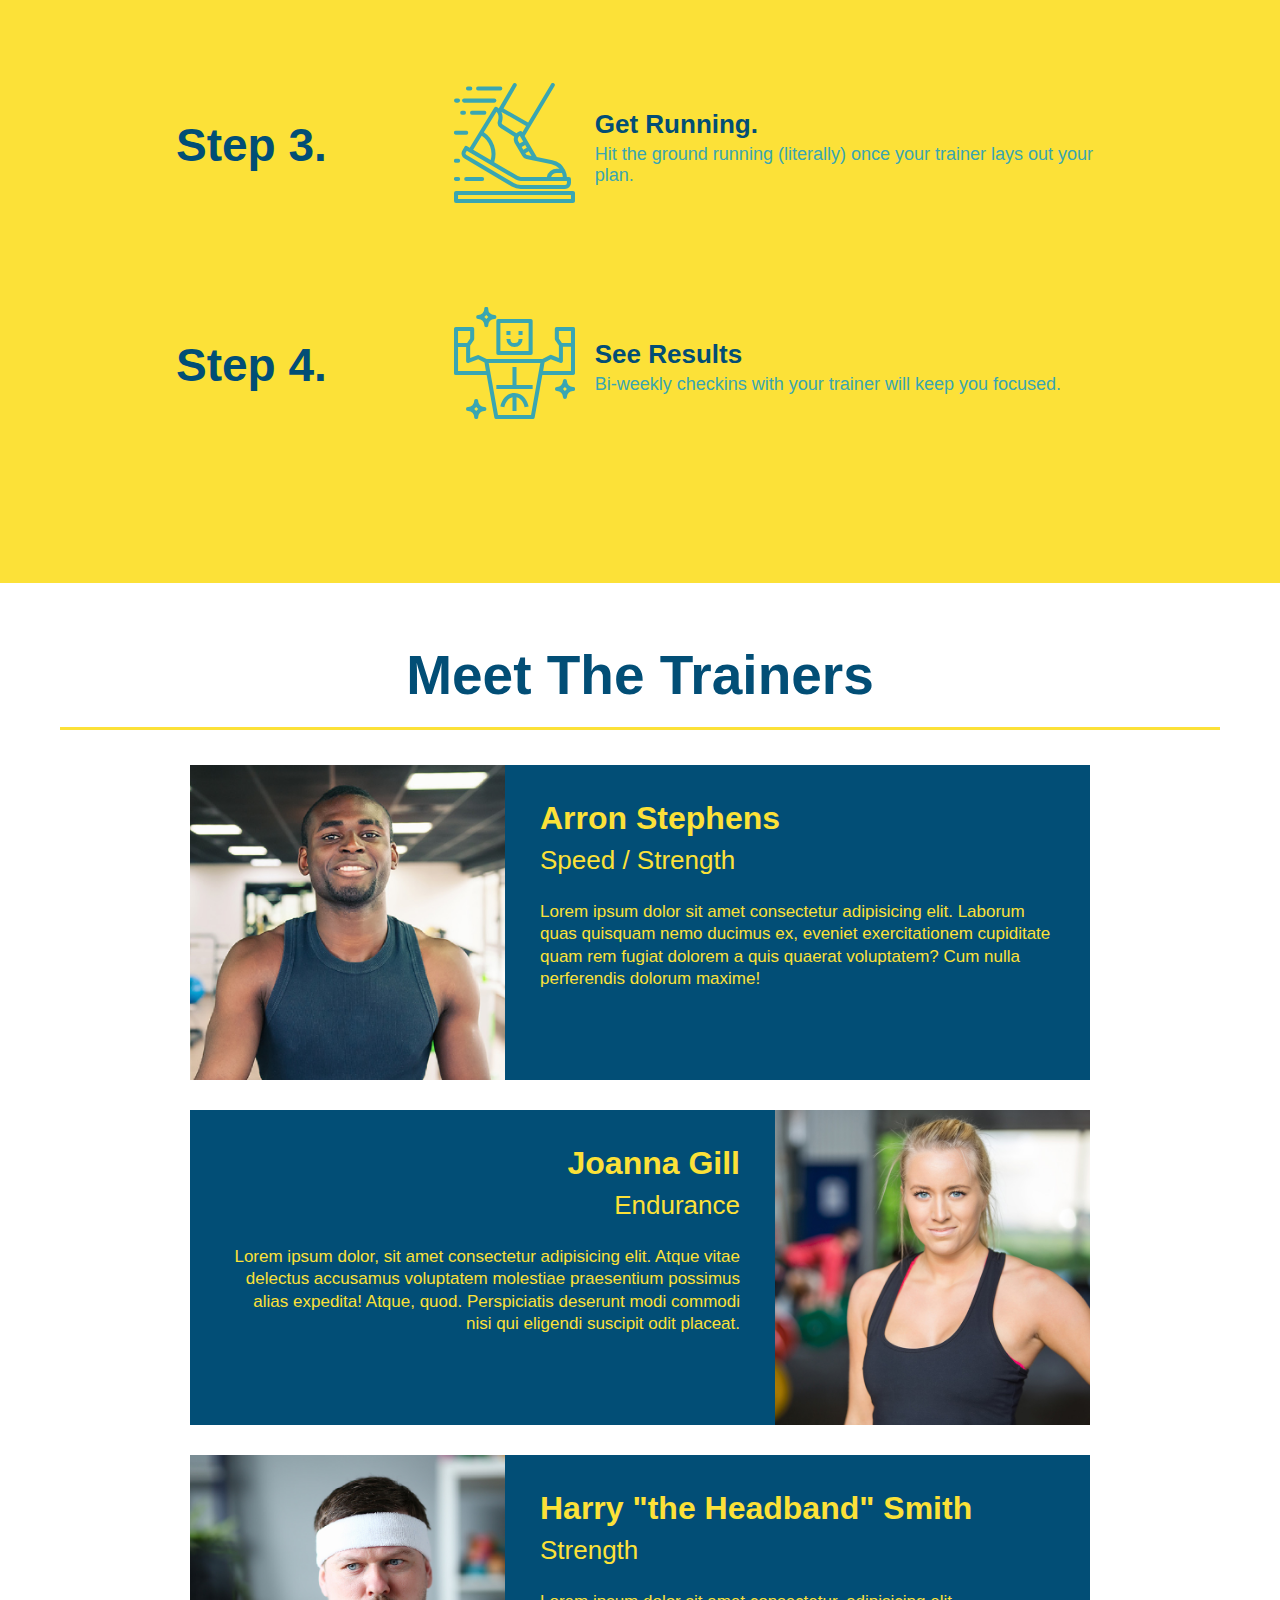
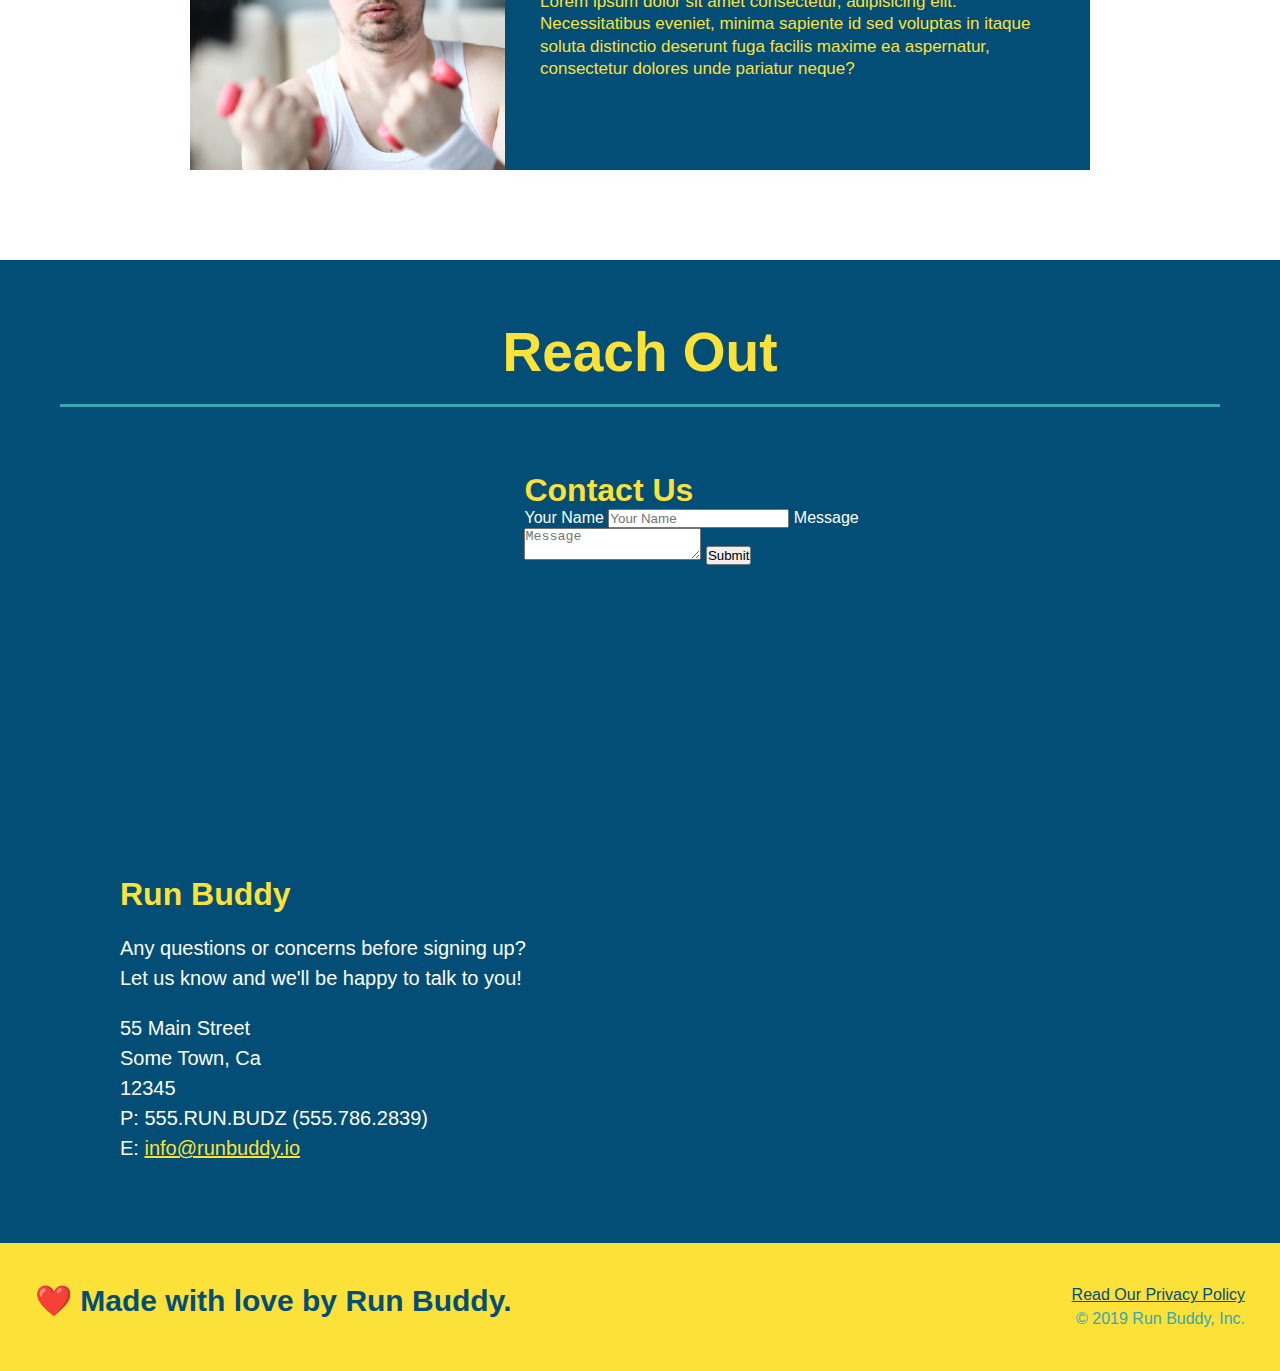
==== commit f60bd072: "add flexbos to the steps" ====
--- a/index.html
+++ b/index.html
@@ -96,27 +96,61 @@
       </h2>
     </div>
 
-    <div>
-      <!-- insert this img element -->
-      <img src="./Assets/Images/step-1.svg" alt=""/>
-      <h3>Step 1: <span>Fill Out the Form Above.</span></h3>
-      <P>You're already here, so why not?</P>
-    </div>
-    <div>
-      <img src="./Assets/Images/step-2.svg" alt=""/>
-      <h3>Step 2: <span>Consult with One of Our Trainers.</span></h3>
-      <P>Are you here to build muscle, lose weight, or just feel good?</P>
-    </div>
-    <div>
-      <img src="./Assets/Images/step-3.svg" alt=""/>
-      <h3>Step 3: <span>Get Running.</span></h3>
-      <P>Hit the ground running (literally) once your trainer lays out your plan.</P>
-    </div>
-    <div>
-      <img src="./Assets/Images/step-4.svg" alt=""/>
-      <h3>Step 4: <span>See Results.</span></h3>
-      <P>Bi-weekly checkins with your trainer will keep you focused</P>
-    </div>
+    <div class="step">
+      <h3>Step 1.</h3>
+      <div class="step-info">
+        <!-- insert this img element -->
+        <div class="step-img">
+          <img src="./Assets/Images/step-1.svg" alt=""/>
+        </div>
+          <div class="step-text">
+            <h4>Fill Out The Form Above.</h4>      
+            <P>You're already here, so why not?</P>
+          </div>
+        </div>
+      </div>
+
+    <div class="step">
+      <h3>Step 2.</h3>
+      <div class="step-info">
+        <!-- insert this img element -->
+        <div class="step-img">
+          <img src="./Assets/Images/step-2.svg" alt=""/>
+        </div>
+          <div class="step-text">
+            <h4>Consult with One of Our Trainers.</h4>      
+            <P>Are you here to build muscle, lose weight, or just feel good?</P>
+          </div>
+        </div>
+      </div>
+
+    <div class="step">
+      <h3>Step 3.</h3>
+      <div class="step-info">
+        <!-- insert this img element -->
+        <div class="step-img">
+          <img src="./Assets/Images/step-3.svg" alt=""/>
+        </div>
+          <div class="step-text">
+            <h4>Get Running.</h4>      
+            <P>Hit the ground running (literally) once your trainer lays out your plan.</P>
+          </div>
+        </div>
+      </div>
+      
+    <div class="step">
+      <h3>Step 4.</h3>
+      <div class="step-info">
+        <!-- insert this img element -->
+        <div class="step-img">
+          <img src="./Assets/Images/step-4.svg" alt=""/>
+        </div>
+          <div class="step-text">
+            <h4>See Results</h4>      
+            <P>Bi-weekly checkins with your trainer will keep you focused.</P>
+          </div>
+        </div>
+      </div>
   </section>
 
   <!-- "meet the trainers" section -->
--- a/Assets/CSS/style.css
+++ b/Assets/CSS/style.css
@@ -147,30 +147,49 @@
     margin: 0 auto;
     text-align: center;
   }
-  /* What We Do End */
-
-  /* What You Do Start */
   .steps {
     background: #fce138;
   }
-  .steps div {
-    margin-bottom: 80px;
-  }
-  .steps img {
-    width: 15%;
-    margin: 10px 0;
-  }
-  .steps h3 {
+  .step {
+    margin: 50px auto;
+    padding-bottom: 50px;
+    width: 80%;
+    border-bottom: 50px;
+    display: flex;
+    flex-wrap: wrap;
+    align-items: center;
+    justify-content: space-between;
+  }
+  .step h3 {
     color: #024e76;
     font-size: 46px;
-  }
-  .steps p {
+    flex: 1 30%;
+  }
+  .step-text p {
     color: #39a6b2;
-  }
-  .steps span {
-    font-size: 38px;
-  }
-  /* What You Do End */
+    font-size: 18px;
+  }
+  .step-text h4 {
+    font-size: 26px;
+    line-height: 1.5;
+    color: #024e76;
+  }
+  .step-info {
+    flex: 2 70%;
+    display: flex;
+    flex-wrap: wrap;
+    align-items: center;
+  }
+  .step-img {
+    flex: 1 12%;
+    margin-right: 20px;
+  }
+  .step-text {
+    flex: 12;
+  }
+  .step-img img {
+    max-width: 100%;
+  }
 
   /* Meet Your Trainers Start */
   .trainers {
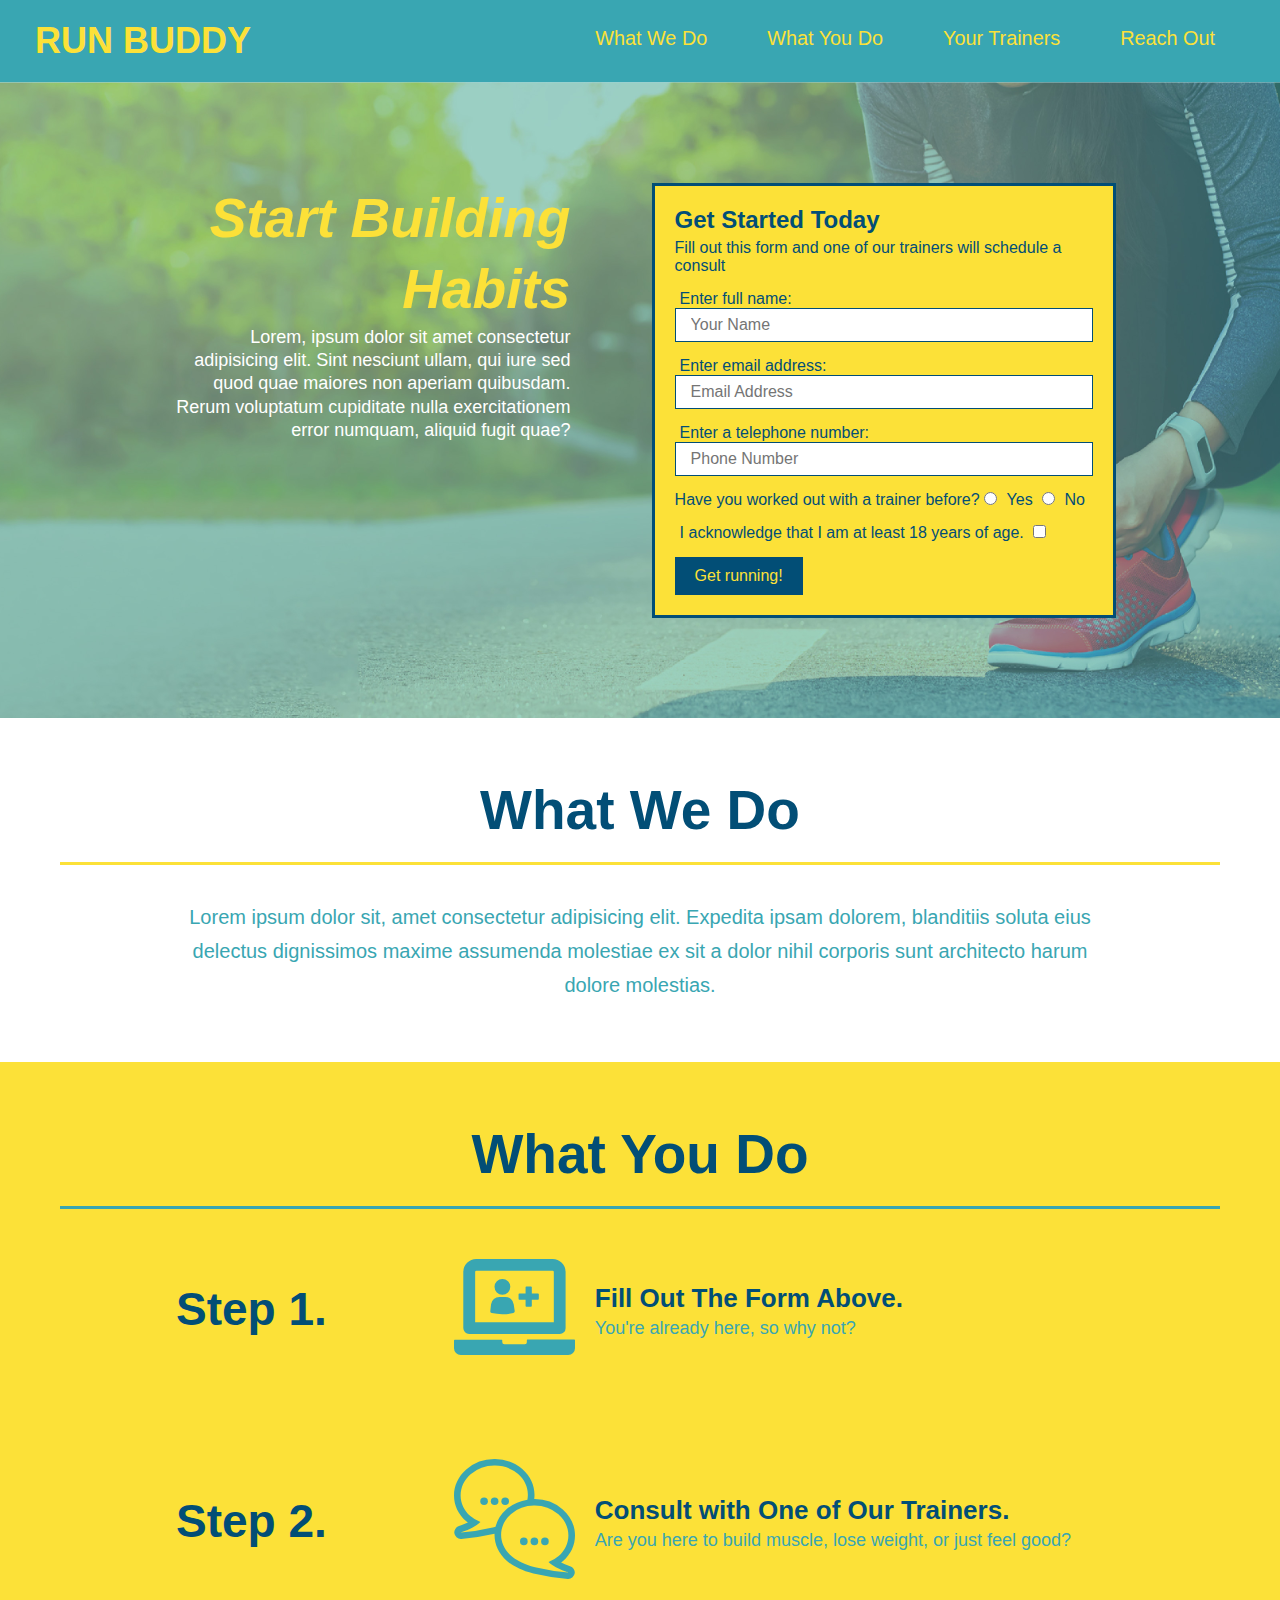
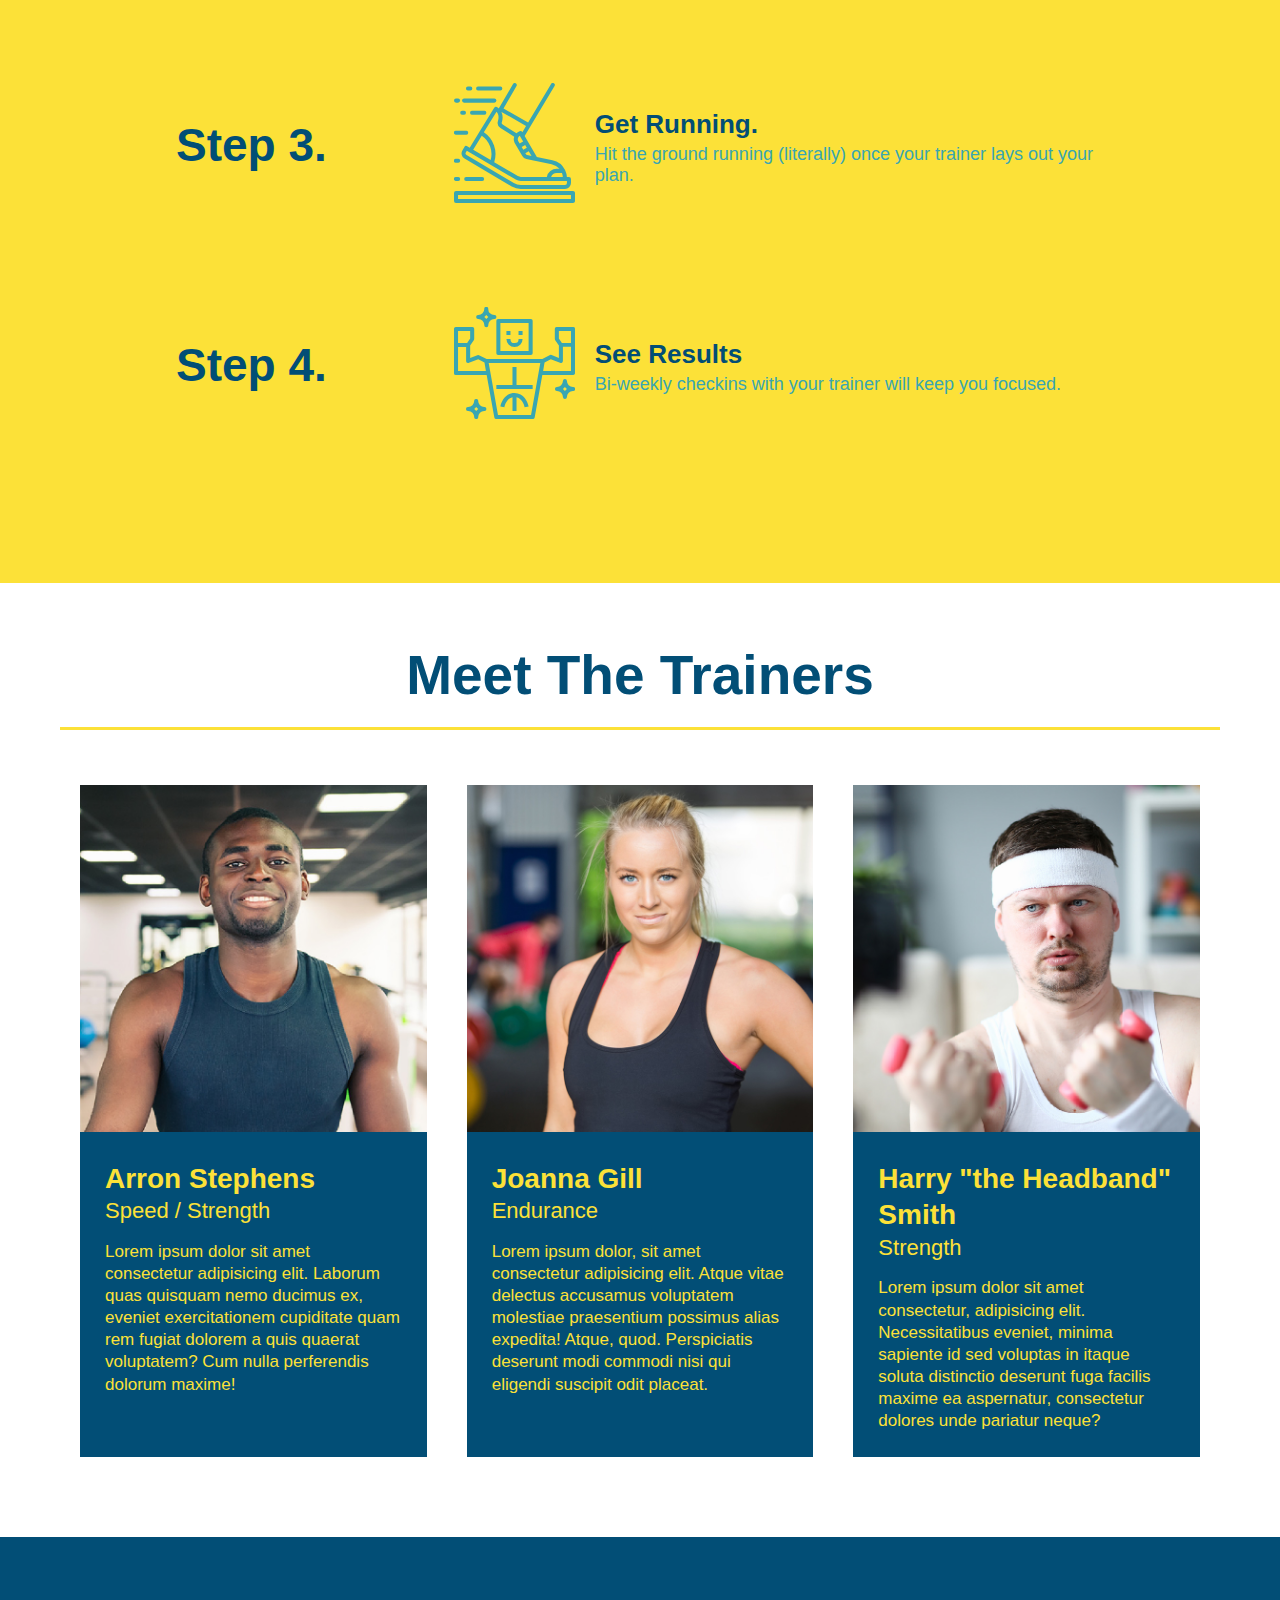
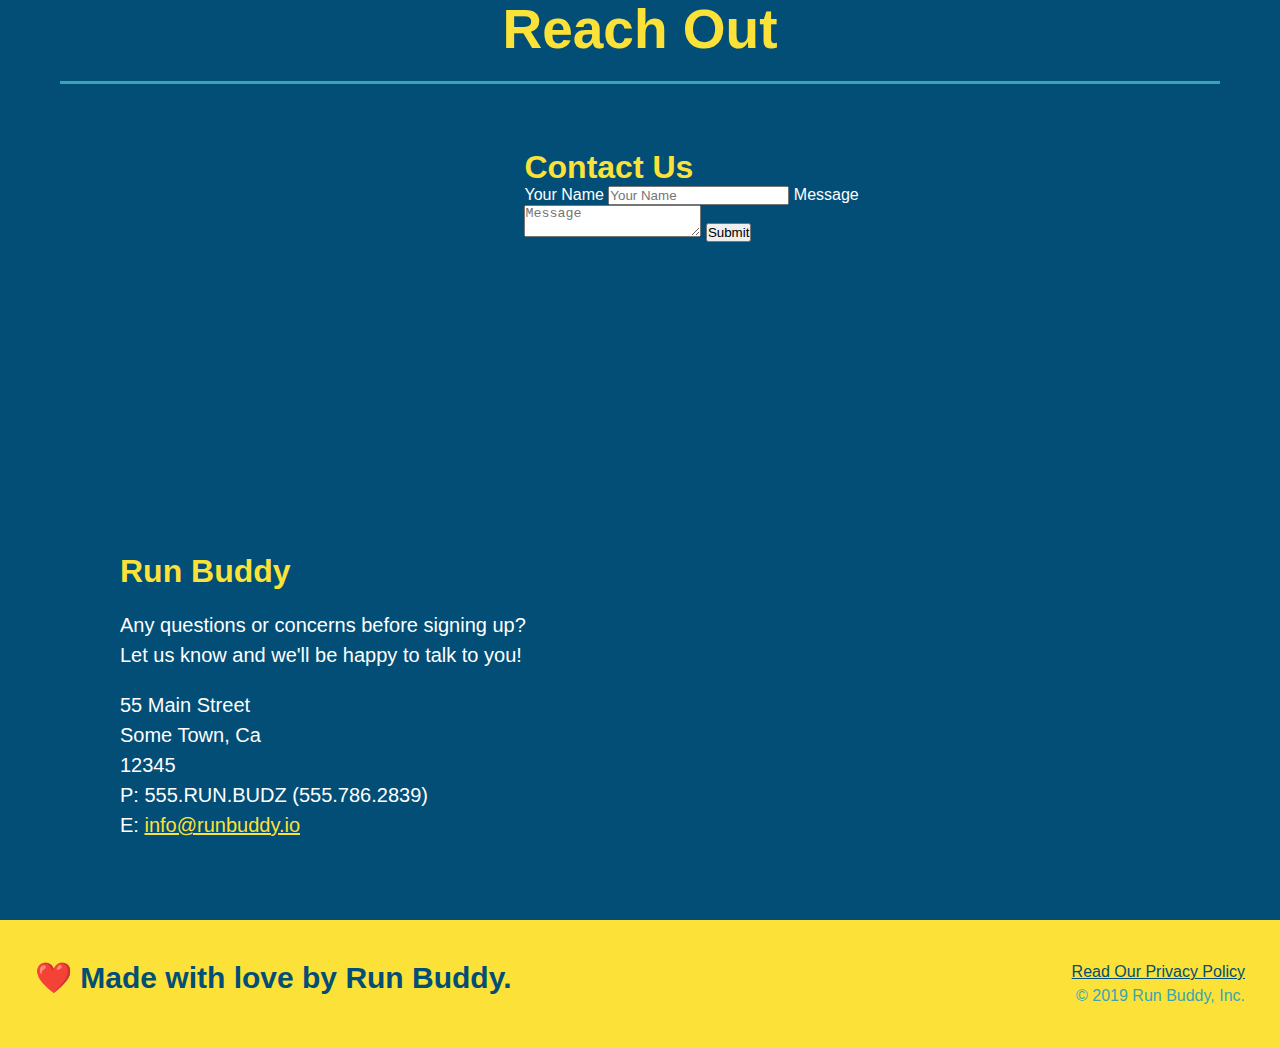
==== commit cf16c77e: "add flexbox to the trainers" ====
--- a/index.html
+++ b/index.html
@@ -137,7 +137,7 @@
           </div>
         </div>
       </div>
-      
+
     <div class="step">
       <h3>Step 4.</h3>
       <div class="step-info">
@@ -154,40 +154,42 @@
   </section>
 
   <!-- "meet the trainers" section -->
-  <section id="your-trainers" class="trainers">
+  <section id="your-trainers">
     <h2 class="section-title primary-border">Meet The Trainers</h2>
-    <article class="trainer">
-      <img src="./Assets/Images/trainer-1.jpg" alt="Arron Stephens in his workout clothes, redy to pump some iron"/>
-      <div class="trainer-bio text-left">
-        <h3>Arron Stephens</h3>
-        <h4>Speed / Strength</h4>
-        <p>
-          Lorem ipsum dolor sit amet consectetur adipisicing elit. Laborum quas quisquam nemo ducimus ex, eveniet exercitationem cupiditate quam rem fugiat dolorem a quis quaerat voluptatem? Cum nulla perferendis dolorum maxime!
-        </p>
-      </div>
-    </article>
-    <!-- second trainer bio -->
-    <article class="trainer">
-      <div class="trainer-bio text-right">
-        <h3>Joanna Gill</h3>
-        <h4>Endurance</h4>
-        <p>
-          Lorem ipsum dolor, sit amet consectetur adipisicing elit. Atque vitae delectus accusamus voluptatem molestiae praesentium possimus alias expedita! Atque, quod. Perspiciatis deserunt modi commodi nisi qui eligendi suscipit odit placeat.
-        </p>
-      </div>
-      <img src="./Assets/Images/trainer-2.jpg" alt="Joanna Gill cooling off after a workout"/>
-    </article>
-    <!-- third trainer bio -->
-    <article class="trainer">
-      <img src="./Assets/Images/trainer-3.jpg" alt="Harry Smith wearing a headband and lifting comically small pink weights"/>
-      <div class="trainer-bio text-left">        
-        <h3>Harry "the Headband" Smith</h3>
-        <h4>Strength</h4>
-        <p>
-          Lorem ipsum dolor sit amet consectetur, adipisicing elit. Necessitatibus eveniet, minima sapiente id sed voluptas in itaque soluta distinctio deserunt fuga facilis maxime ea aspernatur, consectetur dolores unde pariatur neque?
-        </p>
-      </div>
-    </article>
+    <div class="trainers">
+        <article class="trainer">
+          <img src="./Assets/Images/trainer-1.jpg" alt="Arron Stephens in his workout clothes, redy to pump some iron"/>
+          <div class="trainer-bio">
+            <h3 class="trainer-name">Arron Stephens</h3>
+            <h4 class="trainer-role">Speed / Strength</h4>
+            <p>
+              Lorem ipsum dolor sit amet consectetur adipisicing elit. Laborum quas quisquam nemo ducimus ex, eveniet exercitationem cupiditate quam rem fugiat dolorem a quis quaerat voluptatem? Cum nulla perferendis dolorum maxime!
+            </p>
+          </div>
+        </article>
+        <!-- second trainer bio -->
+        <article class="trainer">
+          <img src="./Assets/Images/trainer-2.jpg" alt="Joanna Gill cooling off after a workout"/>
+          <div class="trainer-bio">
+            <h3 class="trainer-name">Joanna Gill</h3>
+            <h4 class="trainer-role">Endurance</h4>
+            <p>
+              Lorem ipsum dolor, sit amet consectetur adipisicing elit. Atque vitae delectus accusamus voluptatem molestiae praesentium possimus alias expedita! Atque, quod. Perspiciatis deserunt modi commodi nisi qui eligendi suscipit odit placeat.
+            </p>
+          </div>
+        </article>
+        <!-- third trainer bio -->
+        <article class="trainer">
+          <img src="./Assets/Images/trainer-3.jpg" alt="Harry Smith wearing a headband and lifting comically small pink weights"/>
+          <div class="trainer-bio">        
+            <h3 class="trainer-name">Harry "the Headband" Smith</h3>
+            <h4 class="trainer-role">Strength</h4>
+            <p>
+              Lorem ipsum dolor sit amet consectetur, adipisicing elit. Necessitatibus eveniet, minima sapiente id sed voluptas in itaque soluta distinctio deserunt fuga facilis maxime ea aspernatur, consectetur dolores unde pariatur neque?
+            </p>
+          </div>
+        </article>
+     </div>
   </section>
 
   <!-- "reach out" section -->
--- a/Assets/CSS/style.css
+++ b/Assets/CSS/style.css
@@ -193,22 +193,24 @@
 
   /* Meet Your Trainers Start */
   .trainers {
+    width: 100%;
+    margin: 0 auto;
+    display: flex;
+    flex-wrap: wrap;
+    justify-content: space-around;
   }
   .trainer {
-    width: 900px;
-    margin: 0 auto 30px auto;
+    margin: 20px;
     background: #024e76;
     color: #fce138;
-    overflow: auto;
+    flex: 1;
   }
   .trainer img {
-    width: 35%;
-    float: left;
+    width: 100%;
   }
   .trainer-bio {
-    padding: 35px;
-    float: left;
-    width: 65%;
+    padding: 25px;
+    line-height: 1.3;
   }
   /* Utility Classes */
   .text-left {
@@ -218,17 +220,15 @@
     text-align: right;
   }
   .trainer-bio h3 {
-    font-size: 32px;
-    margin-bottom: 8px;
+    font-size: 28px;
   }
   .trainer-bio h4 {
     font-weight: lighter;
-    font-size: 26px;
-    margin-bottom: 25px;
+    font-size: 22px;
+    margin-bottom: 15px;
   }
   .trainer-bio p {
     font-size: 17px;
-    line-height: 1.3;
   }
   .flex-row {
     display: flex;
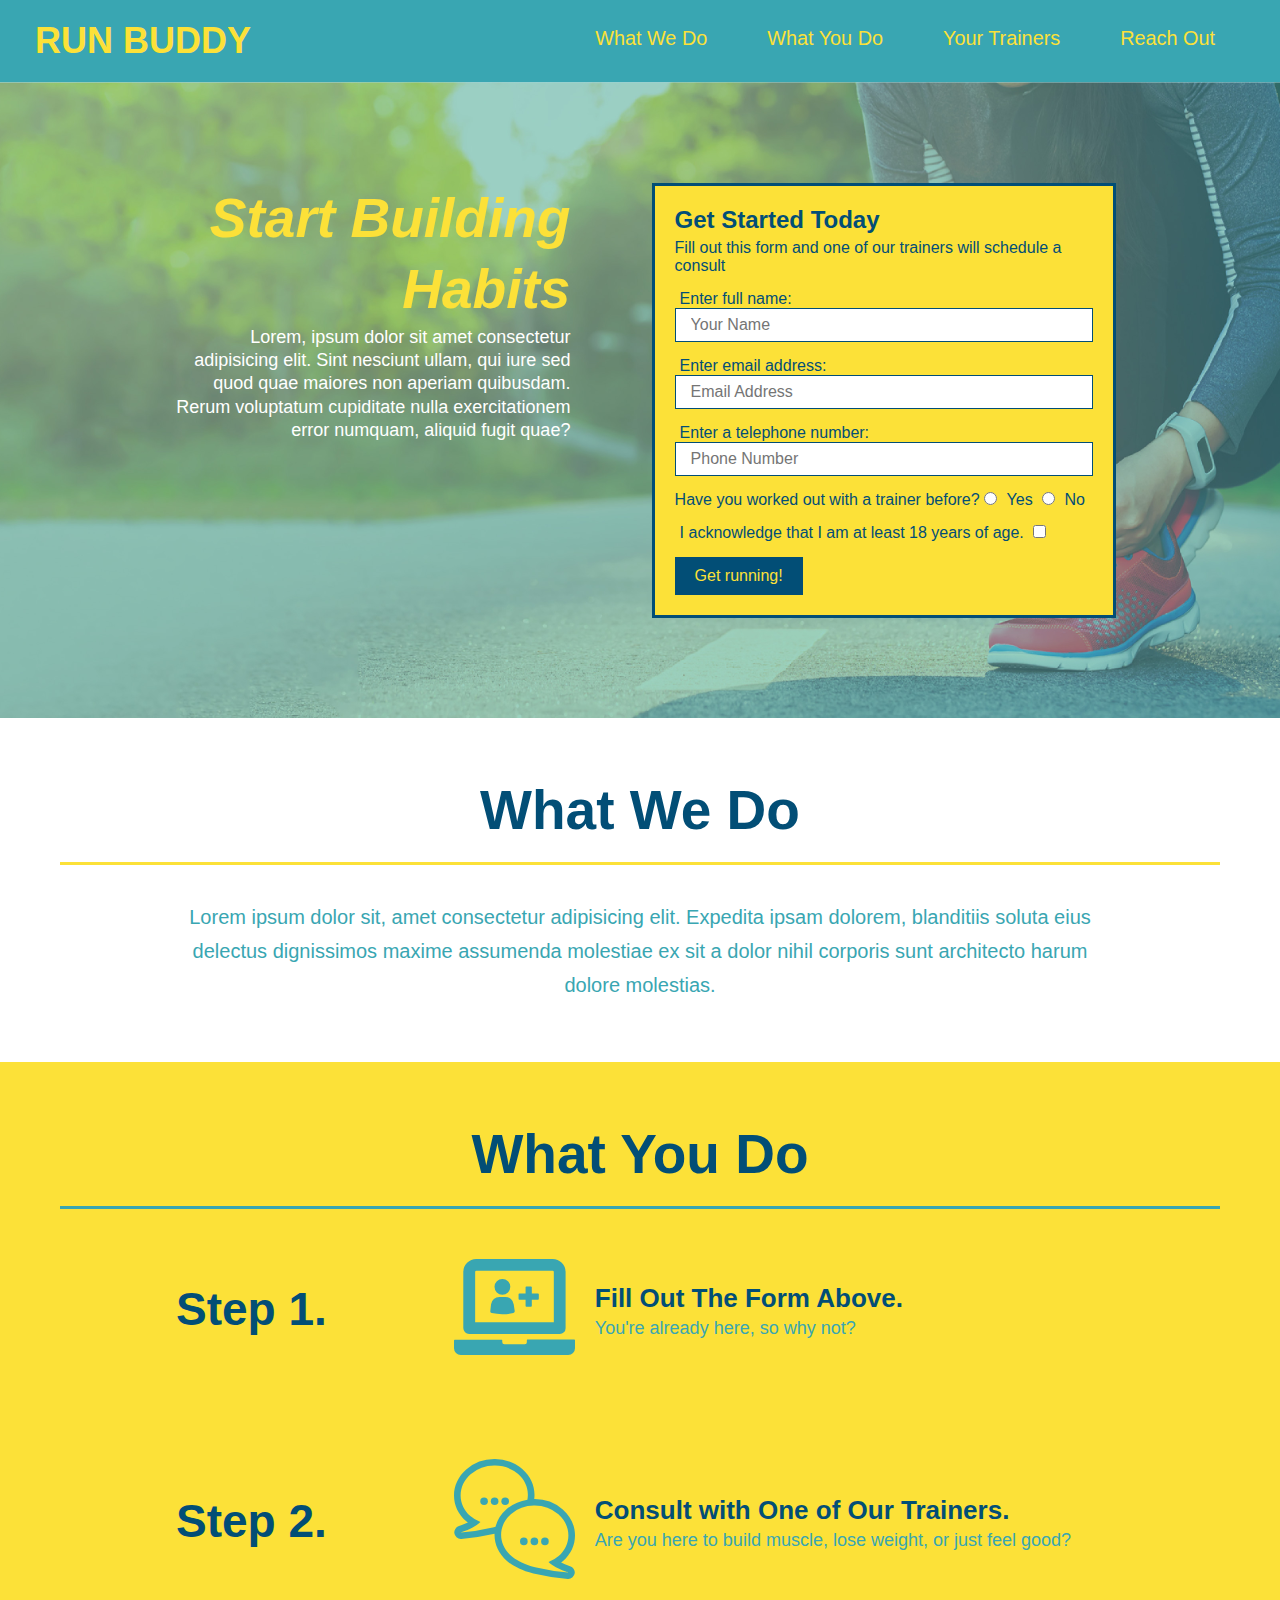
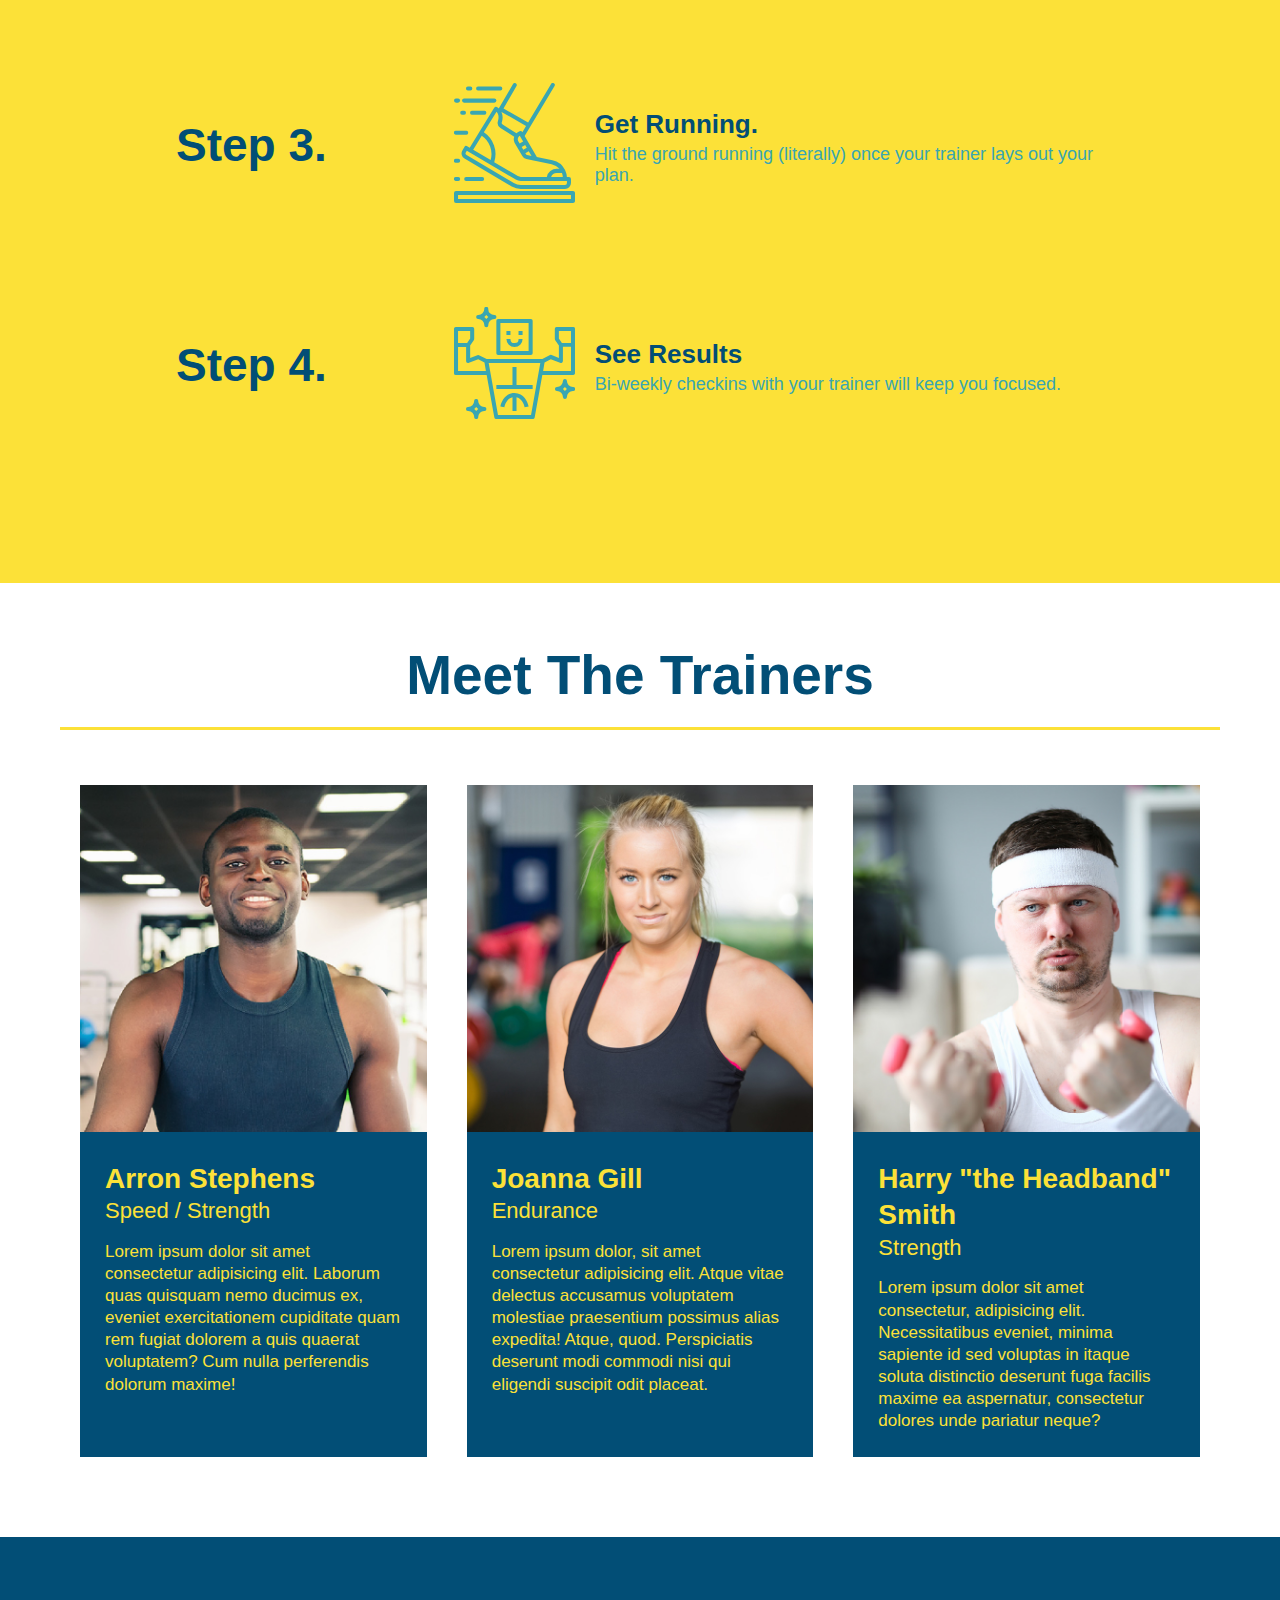
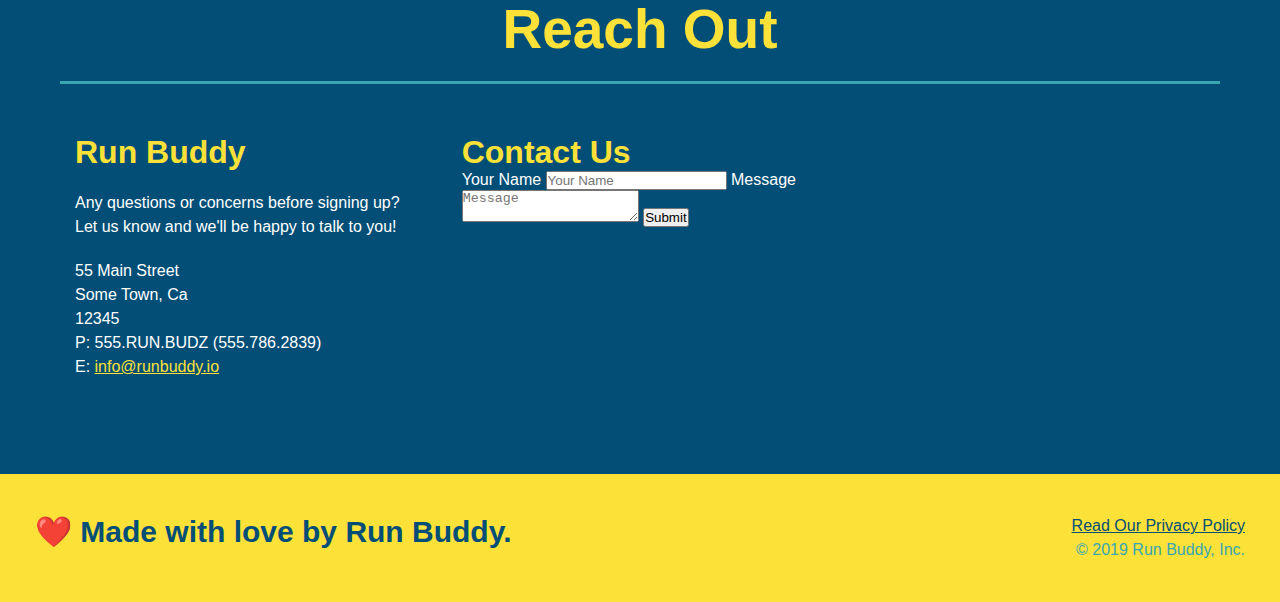
==== commit 6a340669: "modify reach out" ====
--- a/index.html
+++ b/index.html
@@ -196,11 +196,22 @@
   <section id="reach-out" class="contact">
     <h2 class="section-title secondary-border">Reach Out</h2>
     <div class="contact-info">
-      <iframe src="https://www.google.com/maps/embed?pb=!1m18!1m12!1m3!1d3732.3373214034473!2d-103.38865258467126!3d20.696522504412105!2m3!1f0!2f0!3f0!3m2!1i1024!2i768!4f13.1!3m3!1m2!1s0x8428ae46143d820b%3A0xa0c70ac1861f64c0!2sTacos%20Don%20Miguel%C3%B3n!5e0!3m2!1sen!2smx!4v1633041962342!5m2!1sen!2smx"
-      style="border:0;" 
-      allowfullscreen=""
-      loading="lazy">
-      </iframe>
+      <div>
+        <h3>Run Buddy</h3>
+        <p>
+          Any questions or concerns before signing up?
+          <br />
+          Let us know and we'll be happy to talk to you!
+        </p>
+        <address>
+          55 Main Street <br />
+          Some Town, Ca <br />
+          12345<br />
+          P: 555.RUN.BUDZ (555.786.2839)<br />
+          E: <a href="mailto:info@runbuddy.io">info@runbuddy.io</a>
+        </address>
+      </div>
+
       <div class="contact form">
         <h3>Contact Us</h3>
         <form>
@@ -213,21 +224,12 @@
           <button type="submit">Submit</button>
          </form>
       </div>
-    <div>
-        <h3>Run Buddy</h3>
-        <p>
-          Any questions or concerns before signing up?
-          <br />
-          Let us know and we'll be happy to talk to you!
-        </p>
-        <address>
-          55 Main Street <br />
-          Some Town, Ca <br />
-          12345<br />
-          P: 555.RUN.BUDZ (555.786.2839)<br />
-          E: <a href="mailto:info@runbuddy.io">info@runbuddy.io</a>
-        </address>
-      </div>
+      
+      <iframe src="https://www.google.com/maps/embed?pb=!1m18!1m12!1m3!1d3732.3373214034473!2d-103.38865258467126!3d20.696522504412105!2m3!1f0!2f0!3f0!3m2!1i1024!2i768!4f13.1!3m3!1m2!1s0x8428ae46143d820b%3A0xa0c70ac1861f64c0!2sTacos%20Don%20Miguel%C3%B3n!5e0!3m2!1sen!2smx!4v1633041962342!5m2!1sen!2smx"
+      style="border:0;" 
+      allowfullscreen=""
+      loading="lazy">
+      </iframe>
     </div>
   </section>
 
--- a/Assets/CSS/style.css
+++ b/Assets/CSS/style.css
@@ -242,16 +242,18 @@
   .contact h2 {
     color: #fce138;
   }
+  .contact-info > * {
+    flex: 1;
+    margin: 15px;
+  }
+  .contact-info {
+    display: flex;
+    justify-content: space-between;
+    flex-wrap: wrap;
+  }
   .contact-info iframe {
-    width: 400px;
-    height: 400px;
   }
   .contact-info div {
-    width: 410px;
-    display: inline-block;
-    vertical-align: top;
-    text-align: left;
-    margin: 30px 0 0 60px;
     color: white;
   }
   .contact-info h3 {
@@ -261,10 +263,29 @@
   .contact-info p, .contact-info address {
     margin: 20px 0;
     line-height: 1.5;
-    font-size: 20px;  
+    font-size: 16px;  
     font-style: normal;  
   }
+  .contact-form input, .contact-form textarea {
+    border: 1px solid #024e76;
+    display: block;
+    padding: 7px 15px;
+    font-size: 16px;
+    color: #024e76;
+    width: 100%;
+    margin-bottom: 15px;
+    margin-top: 5px;
+  }
   .contact-info a {
     color: #fce138;
   }
+  .contact-form button {
+    width: 100%;
+    border: none;
+    background: #fce138;
+    color: #024e76;
+    text-align: center;
+    padding: 15px 0;
+    font-size: 16px;
+  }
   /* Reach Out Styles End */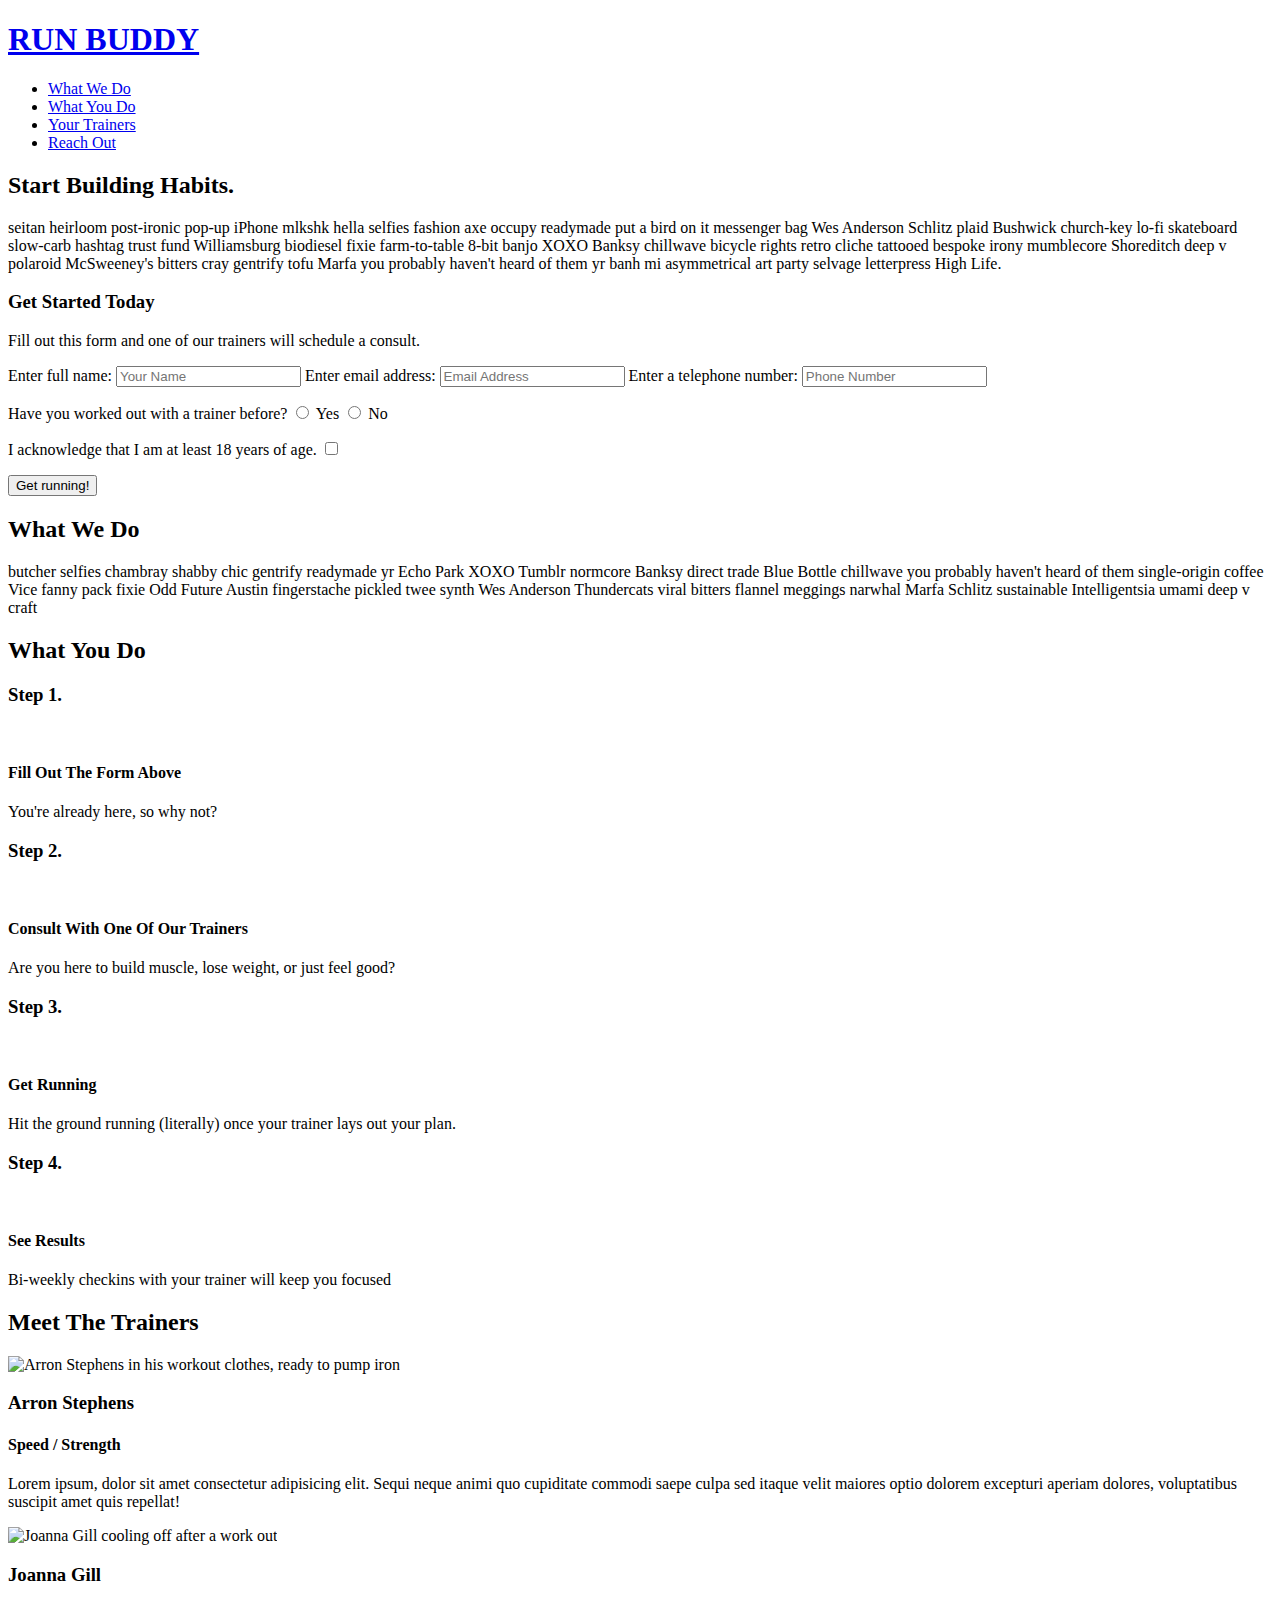
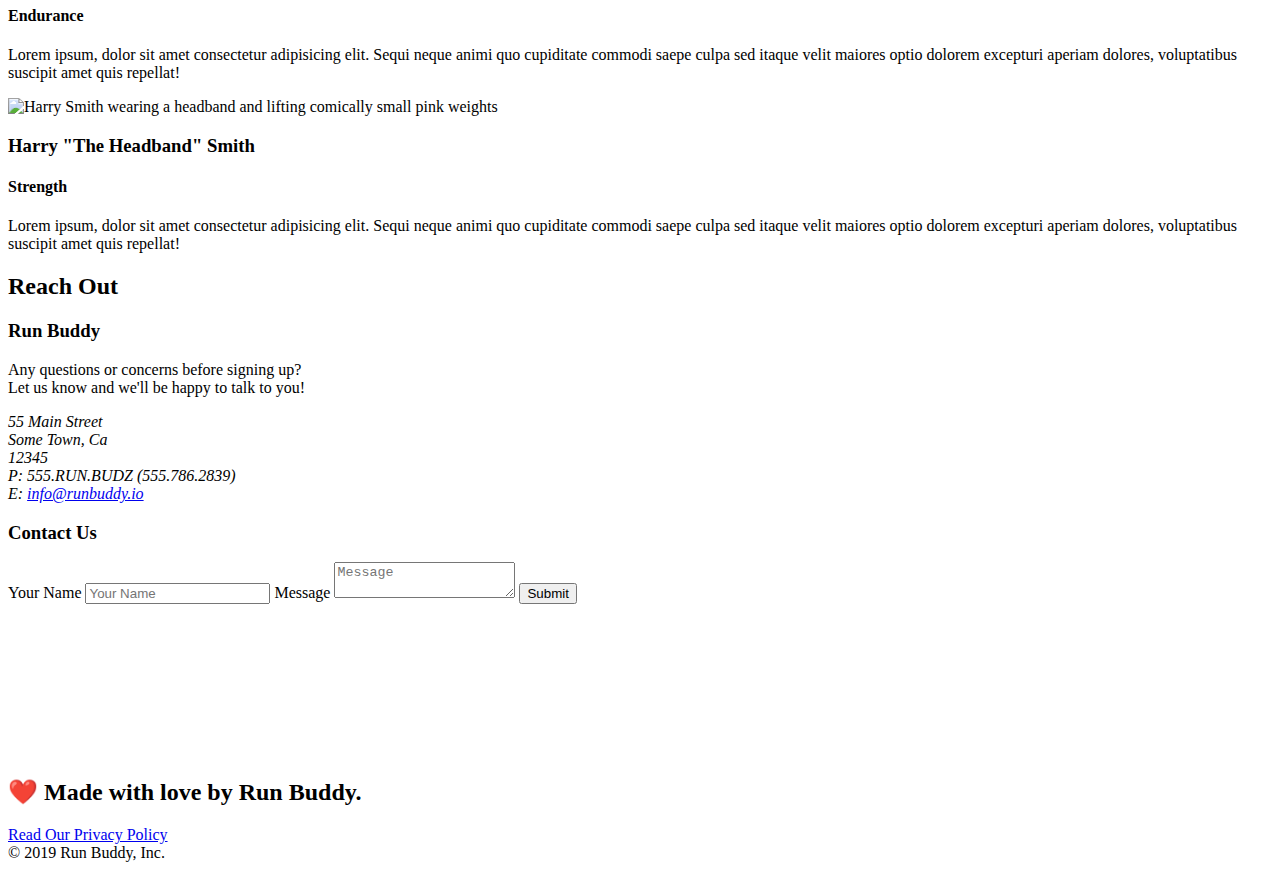
==== commit 80d4f5e1: "updated code per lesson snapshot" ====
--- a/index.html
+++ b/index.html
@@ -1,246 +1,248 @@
 <!DOCTYPE html>
 <html lang="en">
-
-<head>
-  <meta charset="UTF-8" />
-  <title>Run Buddy</title>
-  <link rel="stylesheet" href="./Assets/CSS/style.css" />
-</head>
-
-<body>
-  <!-- navigation -->
-  <header>
-    <h1>
-      <a href="/">
-        RUN BUDDY
-      </a>
-    </h1>
-    <nav>
-      <!-- Unordered list element -->
-      <ul>
-        <!-- List item element-->
-        <li>
-          <!-- Anchor element -->
-          <a href="#what-we-do">What We Do</a>
-        </li>
-        <li>
-          <a href="#what-you-do">What You Do</a>
-        </li>
-        <li>
-          <a href="#your-trainers">Your Trainers</a>
-        </li>
-        <li>
-          <a href="#reach-out">Reach Out</a>
-        </li>
-      </ul>
-    </nav>
-  </header>
-
-  <!-- hero/jumbotron -->
-  <section class="hero">
-    <div class="hero-cta">
-      <h2>Start Building Habits</h2>
-      <p>
-        Lorem, ipsum dolor sit amet consectetur adipisicing elit. Sint nesciunt ullam, qui iure sed quod quae maiores non aperiam quibusdam. Rerum voluptatum cupiditate nulla exercitationem error numquam, aliquid fugit quae?
-      </p>
-    </div>
-    <div class="hero-form">
-      <h3>Get Started Today</h3>
-      <p>Fill out this form and one of our trainers will schedule a consult</p>
-      <form>
-        <label for="name">Enter full name:</label>
-        <input type="text" placeholder="Your Name" name="name" id="name" class="form-input" />
-        <label for="email">Enter email address:</label>
-        <input type="text" placeholder="Email Address" name="email" id="email" class="form-input" />
-        <label for="phone">Enter a telephone number:</label>
-        <input type="text" placeholder="Phone Number" name="phone" id="phone" class="form-input" />
+  <head>
+    <meta charset="UTF-8" />
+    <link rel="stylesheet" href="./assets/css/style.css">
+    <title>Run Buddy</title>
+  </head>
+  <body>
+    <!-- navigation tags - block level element -->
+    <header>
+      <h1>
+        <a href="/">RUN BUDDY</a>
+      </h1>
+      <nav>
+        <ul>
+          <li>
+            <a href="#what-we-do">What We Do</a>
+          </li>
+          <li>
+            <a href="#what-you-do">What You Do</a>
+          </li>
+          <li>
+            <a href="#your-trainers">Your Trainers</a>
+          </li>
+          <li>
+            <a href="#reach-out">Reach Out</a>
+          </li>
+          
+        </ul>
+      </nav>
+    </header>
+    <!-- end navigation -->
+
+    <!-- hero/jumbotron -->
+    <section class="hero">
+      <div class="hero-cta">
+        <h2>Start Building Habits.</h2>
         <p>
-          Have you worked out with a trainer before?
-          <input type="radio" name="trainer-confirm" id="trainer-yes" />
-          <label for="trainer-yes">Yes</label>
-          <input type="radio" name="trainer-confirm" id="trainer-no" />
-          <label for="trainer-no">No</label>
+          seitan heirloom post-ironic pop-up iPhone mlkshk hella selfies fashion axe occupy readymade put a bird on it
+          messenger bag Wes Anderson Schlitz plaid Bushwick church-key lo-fi skateboard slow-carb hashtag trust fund
+          Williamsburg biodiesel fixie farm-to-table 8-bit banjo XOXO Banksy chillwave bicycle rights retro cliche
+          tattooed bespoke irony mumblecore Shoreditch deep v polaroid McSweeney's bitters cray gentrify tofu Marfa you
+          probably haven't heard of them yr banh mi asymmetrical art party selvage letterpress High Life.
         </p>
+      </div>
+
+      <div class="hero-form">
+        <h3>Get Started Today</h3>
+        <p>Fill out this form and one of our trainers will schedule a consult.</p>
+        <form>
+          <label for="name">Enter full name:</label>
+          <input type="text" placeholder="Your Name" id="name" name="name" class="form-input" />
+          <label for="email">Enter email address:</label>
+          <input type="email" placeholder="Email Address" id="email" name="email" class="form-input" />
+          <label for="phone">Enter a telephone number:</label>
+          <input type="tel" placeholder="Phone Number" name="phone" id="phone" class="form-input" />
+          <p>
+            Have you worked out with a trainer before? 
+            <input type="radio" name="trainer-confirm" id="trainer-yes" />
+            <label for="trainer-yes">Yes</label>
+            <input type="radio" name="trainer-confirm" id="trainer-no"/>
+            <label for="trainer-no">No</label>
+          </p>
+          <p>
+            <label for="checkbox">
+              I acknowledge that I am at least 18 years of age.
+            </label>
+            <input type="checkbox" name="checkpoint1" id="checkbox" />
+          </p>
+          <button type="submit">
+            Get running!
+          </button>
+        </form>
+      </div>
+    </section>
+    <!-- end header -->
+
+    <!-- "what we do" start - <section> -->
+    <section id="what-we-do" class="intro">
+      <div class="flex-row">
+        <h2 class="section-title primary-border">
+          What We Do
+        </h2>
+      </div>
+      <div class="flex-row">
         <p>
-          <label for="checkbox">
-            I acknowledge that I am at least 18 years of age.
-          </label>
-          <input type="checkbox" name="checkpoint1" id="checkbox" />
+          butcher selfies chambray shabby chic gentrify readymade yr Echo Park XOXO Tumblr normcore Banksy direct trade  Blue Bottle chillwave you probably haven't heard of them single-origin coffee Vice fanny pack fixie Odd Future Austin fingerstache pickled twee synth Wes Anderson Thundercats viral bitters flannel meggings narwhal Marfa Schlitz sustainable Intelligentsia umami deep v craft
         </p>
-        <button type="submit">
-          Get running!
-        </button>
-      </form>
-    </div>
-  </section>
-
-  <!-- "what we do" section -->
-  <section id="what-we-do" class="intro">
-    <div class="flex-rox">
-      <h2 class="section-title primary-border">
-        What We Do
-      </h2>
-    </div>
-      <div class="flex-row">
-        <p>
-        Lorem ipsum dolor sit, amet consectetur adipisicing elit. Expedita ipsam dolorem, blanditiis soluta eius delectus dignissimos maxime assumenda molestiae ex sit a dolor nihil corporis sunt architecto harum dolore molestias.
-        </p>
-    </div>
-  </section>
-
-  <!-- "what you do" section -->
-  <section id="what-you-do" class="steps">
-    <div>
-     <h2 class="section-title secondary-border">
-        What You Do
-      </h2>
-    </div>
-
-    <div class="step">
-      <h3>Step 1.</h3>
-      <div class="step-info">
-        <!-- insert this img element -->
-        <div class="step-img">
-          <img src="./Assets/Images/step-1.svg" alt=""/>
-        </div>
-          <div class="step-text">
-            <h4>Fill Out The Form Above.</h4>      
-            <P>You're already here, so why not?</P>
-          </div>
-        </div>
-      </div>
-
-    <div class="step">
-      <h3>Step 2.</h3>
-      <div class="step-info">
-        <!-- insert this img element -->
-        <div class="step-img">
-          <img src="./Assets/Images/step-2.svg" alt=""/>
-        </div>
-          <div class="step-text">
-            <h4>Consult with One of Our Trainers.</h4>      
-            <P>Are you here to build muscle, lose weight, or just feel good?</P>
-          </div>
-        </div>
-      </div>
-
-    <div class="step">
-      <h3>Step 3.</h3>
-      <div class="step-info">
-        <!-- insert this img element -->
-        <div class="step-img">
-          <img src="./Assets/Images/step-3.svg" alt=""/>
-        </div>
-          <div class="step-text">
-            <h4>Get Running.</h4>      
-            <P>Hit the ground running (literally) once your trainer lays out your plan.</P>
-          </div>
-        </div>
-      </div>
-
-    <div class="step">
-      <h3>Step 4.</h3>
-      <div class="step-info">
-        <!-- insert this img element -->
-        <div class="step-img">
-          <img src="./Assets/Images/step-4.svg" alt=""/>
-        </div>
-          <div class="step-text">
-            <h4>See Results</h4>      
-            <P>Bi-weekly checkins with your trainer will keep you focused.</P>
-          </div>
-        </div>
-      </div>
-  </section>
-
-  <!-- "meet the trainers" section -->
-  <section id="your-trainers">
-    <h2 class="section-title primary-border">Meet The Trainers</h2>
-    <div class="trainers">
+      </div>
+    </section>
+    <!-- end "what we do" -->
+
+    <!-- "what you do" start -->
+    <section id="what-you-do" class="steps">
+      <div class="flex-row">
+        <h2 class="section-title secondary-border">
+          What You Do
+        </h2> 
+      </div>
+      <div class="step">
+        <h3>Step 1.</h3>
+        <div class="step-info">
+          <div class="step-img">
+            <img src="./assets/images/step-1.svg" alt="" />
+          </div>
+          <div class="step-text">
+            <h4>Fill Out The Form Above</h4>
+            <p>You're already here, so why not?</p>
+          </div>
+        </div>
+      </div>
+      <div class="step">
+        <h3>Step 2.</h3>
+        <div class="step-info">
+          <div class="step-img">
+            <img src="./assets/images/step-2.svg" alt="" />
+          </div>
+          <div class="step-text">
+            <h4>Consult With One Of Our Trainers</h4>
+            <p>Are you here to build muscle, lose weight, or just feel good?</p>
+          </div>
+        </div>
+      </div>
+      <div class="step">
+        <h3>Step 3.</h3>
+        <div class="step-info">
+          <div class="step-img">
+            <img src="./assets/images/step-3.svg" alt="" />
+          </div>
+          <div class="step-text">
+            <h4>Get Running</h4>
+            <p>Hit the ground running (literally) once your trainer lays out your plan.</p>
+          </div>
+        </div>
+      </div>
+      <div class="step">
+        <h3>Step 4.</h3>
+        <div class="step-info">
+          <div class="step-img">
+            <img src="./assets/images/step-4.svg" alt="" />
+          </div>
+          <div class="step-text">
+            <h4>See Results</h4>
+            <p>Bi-weekly checkins with your trainer will keep you focused</p>
+          </div>
+        </div>
+      </div>
+    </section>
+    <!-- "what you do" end -->
+
+    <!-- "meet the trainers" start -->
+    <section id="your-trainers">
+      <div class="flex-row">
+        <h2 class="section-title primary-border">
+          Meet The Trainers
+        </h2>
+      </div>
+
+      <div class="trainers">
         <article class="trainer">
-          <img src="./Assets/Images/trainer-1.jpg" alt="Arron Stephens in his workout clothes, redy to pump some iron"/>
+          <img src="./assets/images/trainer-1.jpg" alt="Arron Stephens in his workout clothes, ready to pump iron" />
           <div class="trainer-bio">
             <h3 class="trainer-name">Arron Stephens</h3>
             <h4 class="trainer-role">Speed / Strength</h4>
-            <p>
-              Lorem ipsum dolor sit amet consectetur adipisicing elit. Laborum quas quisquam nemo ducimus ex, eveniet exercitationem cupiditate quam rem fugiat dolorem a quis quaerat voluptatem? Cum nulla perferendis dolorum maxime!
-            </p>
+            <p>Lorem ipsum, dolor sit amet consectetur adipisicing elit. Sequi neque animi quo cupiditate commodi saepe culpa sed itaque velit maiores optio dolorem excepturi aperiam dolores, voluptatibus suscipit amet quis repellat!</p>
           </div>
         </article>
-        <!-- second trainer bio -->
+
         <article class="trainer">
-          <img src="./Assets/Images/trainer-2.jpg" alt="Joanna Gill cooling off after a workout"/>
+          <img src="./assets/images/trainer-2.jpg" alt="Joanna Gill cooling off after a work out" />
           <div class="trainer-bio">
             <h3 class="trainer-name">Joanna Gill</h3>
             <h4 class="trainer-role">Endurance</h4>
-            <p>
-              Lorem ipsum dolor, sit amet consectetur adipisicing elit. Atque vitae delectus accusamus voluptatem molestiae praesentium possimus alias expedita! Atque, quod. Perspiciatis deserunt modi commodi nisi qui eligendi suscipit odit placeat.
-            </p>
+            <p>Lorem ipsum, dolor sit amet consectetur adipisicing elit. Sequi neque animi quo cupiditate commodi saepe culpa sed itaque velit maiores optio dolorem excepturi aperiam dolores, voluptatibus suscipit amet quis repellat!</p>
+            </div>
+          </article>
+
+        <article class="trainer">
+          <img src="./assets/images/trainer-3.jpg" alt="Harry Smith wearing a headband and lifting comically small pink weights" />
+          <div class="trainer-bio">
+            <h3 class="trainer-name">Harry "The Headband" Smith</h3>
+            <h4 class="trainer-role">Strength</h4>
+            <p>Lorem ipsum, dolor sit amet consectetur adipisicing elit. Sequi neque animi quo cupiditate commodi saepe culpa sed itaque velit maiores optio dolorem excepturi aperiam dolores, voluptatibus suscipit amet quis repellat!</p>
           </div>
         </article>
-        <!-- third trainer bio -->
-        <article class="trainer">
-          <img src="./Assets/Images/trainer-3.jpg" alt="Harry Smith wearing a headband and lifting comically small pink weights"/>
-          <div class="trainer-bio">        
-            <h3 class="trainer-name">Harry "the Headband" Smith</h3>
-            <h4 class="trainer-role">Strength</h4>
-            <p>
-              Lorem ipsum dolor sit amet consectetur, adipisicing elit. Necessitatibus eveniet, minima sapiente id sed voluptas in itaque soluta distinctio deserunt fuga facilis maxime ea aspernatur, consectetur dolores unde pariatur neque?
-            </p>
-          </div>
-        </article>
-     </div>
-  </section>
-
-  <!-- "reach out" section -->
-  <section id="reach-out" class="contact">
-    <h2 class="section-title secondary-border">Reach Out</h2>
-    <div class="contact-info">
+      </div>
+    </section>
+    <!-- "meet the trainers" end -->
+
+    <!-- "reach out" start -->
+    <section id="reach-out" class="contact">
+      <div class="flex-row">
+        <h2 class="section-title secondary-border">
+          Reach Out
+        </h2>
+      </div>
+
+      <div class="contact-info">
+        <div>
+          <h3>Run Buddy</h3>
+          <p>
+            Any questions or concerns before signing up? 
+            <br/>
+            Let us know and we'll be happy to talk to you!
+          </p>
+
+          <address>
+            55 Main Street <br/>
+            Some Town, Ca <br/>
+            12345<br/>
+            P: 555.RUN.BUDZ (555.786.2839)<br/>
+            E: <a href="mailto:info@runbuddy.io">info@runbuddy.io</a>
+          </address>
+          
+        </div>
+
+        <div class="contact-form">
+          <h3>Contact Us</h3>
+          <form>
+            <label for="contact-name">Your Name</label>
+            <input type="text" id="contact-name" placeholder="Your Name" />
+        
+            <label for="contact-message">Message</label>
+            <textarea id="contact-message" placeholder="Message"></textarea>
+        
+            <button type="submit">Submit</button>
+          </form>
+        </div>
+        
+        <iframe
+          src="https://www.google.com/maps/embed?pb=!1m14!1m12!1m3!1d12182.30520634488!2d-74.0652613!3d40.2407219!2m3!1f0!2f0!3f0!3m2!1i1024!2i768!4f13.1!5e0!3m2!1sen!2sus!4v1561060983193!5m2!1sen!2sus"
+          frameborder="0" style="border:0" allowfullscreen>
+        </iframe>
+      </div>
+    </section>
+    <!-- "reach out" end -->
+
+    <!-- footer -->
+    <footer>
+      <h2>❤️ Made with love by Run Buddy.</h2>
       <div>
-        <h3>Run Buddy</h3>
-        <p>
-          Any questions or concerns before signing up?
-          <br />
-          Let us know and we'll be happy to talk to you!
-        </p>
-        <address>
-          55 Main Street <br />
-          Some Town, Ca <br />
-          12345<br />
-          P: 555.RUN.BUDZ (555.786.2839)<br />
-          E: <a href="mailto:info@runbuddy.io">info@runbuddy.io</a>
-        </address>
-      </div>
-
-      <div class="contact form">
-        <h3>Contact Us</h3>
-        <form>
-          <label for="contact-name">Your Name</label>
-          <input type="text" id="contact-name" placeholder="Your Name" />
-     
-          <label for="contact-message">Message</label>
-          <textarea id="contact-message" placeholder="Message"></textarea>
-     
-          <button type="submit">Submit</button>
-         </form>
-      </div>
-      
-      <iframe src="https://www.google.com/maps/embed?pb=!1m18!1m12!1m3!1d3732.3373214034473!2d-103.38865258467126!3d20.696522504412105!2m3!1f0!2f0!3f0!3m2!1i1024!2i768!4f13.1!3m3!1m2!1s0x8428ae46143d820b%3A0xa0c70ac1861f64c0!2sTacos%20Don%20Miguel%C3%B3n!5e0!3m2!1sen!2smx!4v1633041962342!5m2!1sen!2smx"
-      style="border:0;" 
-      allowfullscreen=""
-      loading="lazy">
-      </iframe>
-    </div>
-  </section>
-
-  <!-- footer -->
-  <footer>
-    <h2>❤️ Made with love by Run Buddy.</h2>
-    <div>
-      <a href="./privacy-policy.html">Read Our Privacy Policy</a><br />
-      &copy; 2019 Run Buddy, Inc.
-    </div>
-  </footer>
-</body>
-
-</html>+        <a href="./privacy-policy.html">Read Our Privacy Policy</a><br/>
+        &copy; 2019 Run Buddy, Inc.
+      </div>
+    </footer>
+    <!-- footer end -->
+  </body>
+</html>
